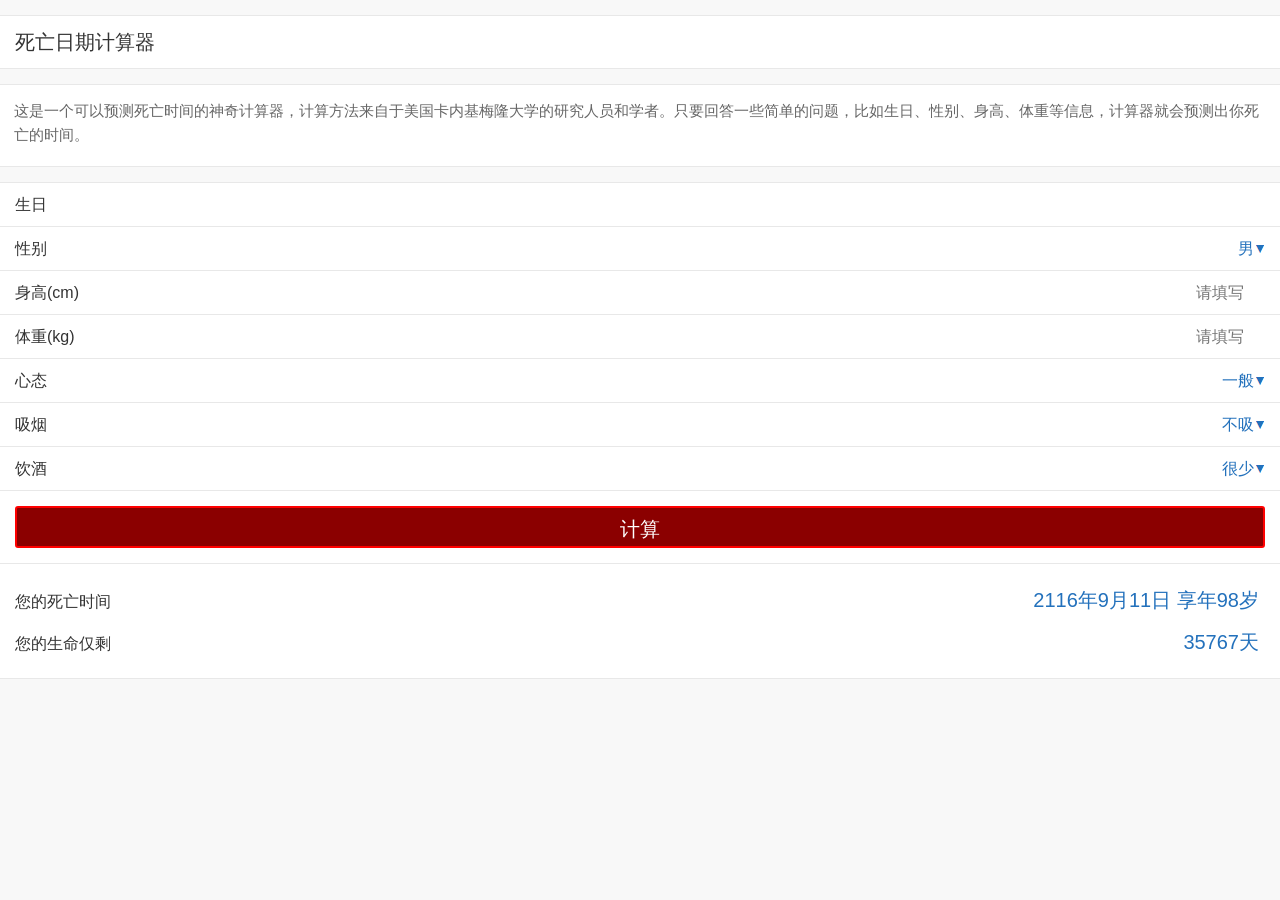
==== index.html @ c1325fd7 "Tried to fix datepicker but failed." ====
<html>

<head>
    <meta http-equiv="Content-Type" content="text/html; charset=UTF-8">
    <title>Dead Calculator</title>

    <script type="text/javascript" src="js/jquery-1.8.3.min.js" charset="UTF-8"></script>
    <script type="text/javascript" src="js/bootstrap.min.js"></script>
    <script type="text/javascript" src="js/bootstrap-datetimepicker.js" charset="UTF-8"></script>
    <script type="text/javascript" src="js/bootstrap-datetimepicker.zh-CN.js" charset="UTF-8"></script>
    <script src="./js/mrender.js"></script>

    <link rel="stylesheet" href="css/bootstrap.min.css" media="screen">
    <link rel="stylesheet" href="css/bootstrap-datetimepicker.min.css" media="screen">
    <link rel="stylesheet" href="./css/mstyle.css">

</head>

<body ontouchstart="" style="">

    <div id="lead" rel="148">
        <div id="title">死亡日期计算器</div>
    </div>
    <div id="memo">
        <p>
            这是一个可以预测死亡时间的神奇计算器，计算方法来自于美国卡内基梅隆大学的研究人员和学者。只要回答一些简单的问题，比如生日、性别、身高、体重等信息，计算器就会预测出你死亡的时间。
        </p>
    </div>
    <div id="main" style="visibility: visible;">
        <form name="pointdist3D" _lpchecked="1">
            <div id="tianxie">
                <!--                <div class="r2"><label class="e">生日</label><input id="birth" name="birth" type="text" class="k" m="" jd="" readonly="" style="width: 386px; background-image: url(&quot;[data-uri]&quot;);"></div>-->

                <div class="r2"><label class="e">生日</label><input id="birth" name="birth" type="text" class="k" m="" jd="" readonly="" style="width: 386px; "></div>
                

                <div class="r2"><label class="e">性别</label><select class="k" id="selSex" style="width: 386px;">
                        <option value="0">男</option>
                        <option value="1">女</option>
                    </select></div>
                <div class="r2"><label class="e">身高(cm)</label><input type="number" id="txtHeight" class="k" m="" style="width: 355px;" placeholder="请填写"></div>
                <div class="r2"><label class="e">体重(kg)</label><input type="number" id="txtWeight" class="k" m="" style="width: 359px;" placeholder="请填写"></div>
                <div class="r2"><label class="e">心态</label><select class="k" id="selMind" style="width: 386px;">
                        <option value="0">一般</option>
                        <option value="1">乐观</option>
                        <option value="2">悲观</option>
                        <option value="3">伤感</option>
                    </select></div>
                <div class="r2"><label class="e">吸烟</label><select class="k" id="selSmoke" style="width: 386px;">
                        <option value="0">不吸</option>
                        <option value="1">吸烟</option>
                    </select></div>
                <div class="clear"></div>

                <div class="r2"><label class="e">饮酒</label><select class="k" id="selDrink" style="width: 386px;">
                        <option value="0">很少</option>
                        <option value="1">一般</option>
                        <option value="2">较多</option>
                        <option value="3">酗酒</option>
                    </select></div>
            </div>
            <div id="jisuan"><input type="button" id="btnCalc" onclick="btnCalc_OnClick();" value="计算" class="b" c=""></div>

            <div id="jieguo" style="display: block;">
                <div class="s1"><label class="e">您的死亡时间</label><span class="z" id="dieDate" style="width: 317px;">2116年9月11日 享年98岁</span></div>
                <div class="s1"><label class="e">您的生命仅剩</label><span class="z" id="lifeLeft" style="width: 317px;">35767天</span></div>
                <div class="clear"></div>
            </div>
        </form>
    </div>


    <!--计算年龄-->
    <script id="js">
        function btnCalc_OnClick() {
            var birth = $("#birth").val().split("-");
            var year = birth[0];
            var month = birth[1];
            var day = birth[2];

            var sex = $("#selSex").val();
            var smoke = $("#selSmoke").val();
            var mind = $("#selMind").val();
            var drink = $("#selDrink").val();

            var height = parseFloat($("#txtHeight").val());
            if (isNaN(height)) {
                $("#dieDate").html("无效的身高数据");
                $("#txtHeight")[0].focus();
                $("#txtHeight")[0].select();
                return;
            }
            if ((height > 250) || (height <= 0)) {
                $("#dieDate").html("身高超出正常范围");
                $("#txtHeight")[0].focus();
                $("#txtHeight")[0].select();
                return
            }
            $("#txtHeight").val(height);

            var weight = parseFloat($("#txtWeight").val());
            if (isNaN(weight)) {
                $("#dieDate").html("无效的体重数据");
                $("#txtWeight")[0].focus();
                $("#txtWeight")[0].select();
                return;
            }
            if ((weight > 250) || (weight <= 0)) {
                $("#dieDate").html("体重超出正常范围");
                $("#txtWeight")[0].focus();
                $("#txtWeight")[0].select();
                return
            }
            $("#txtWeight").val(weight);
            //体重指数
            var _BMI = BMI(weight, height / 100);
            _BMI = _BMI.toFixed(1);
            _BMI = parseFloat(_BMI);
            calc(year, month, day, _BMI, sex, mind, smoke, drink);
        }

        function btnReset_OnClick() {
            init();
        }
        //体质指数 = 体重(kg)/身高的平方(m)
        function BMI(weight, height) {
            return weight / eval(height * height);
        }

        function calc(year, month, day, bmi, sex, mind, smoke, drink) {
            if (bmi <= 0) return;
            var myLife = 90;

            myLife = myLife + bmiYears(bmi);

            if (sex == 1) myLife = myLife + 5; //女性一般比男性多活几年
            if (mind == 1) myLife = myLife + 5 //乐观
            else if (mind == 2) myLife = myLife - 10 //悲观
            else if (mind == 2) myLife = myLife - 5; //伤感
            if (smoke == 1) //吸烟-5
                myLife = myLife - 5;
            if (drink == 1) myLife = myLife - 1
            else if (drink == 2) myLife = myLife - 2
            else if (drink == 3) myLife = myLife - 5;

            var dtBirth = new Date(year, month - 1, day);

            dtDie = new Date(Date.parse(dtBirth) + (86400000 * 365 * myLife));

            var dtNow = new Date();
            var days = parseInt((dtDie - dtNow) / 86400000);
            $("#dieDate").html(dtDie.getFullYear() + "年" + (dtDie.getMonth() + 1) + "月" + (dtDie.getDate()) + "日 享年" + myLife + "岁");

            $("#lifeLeft").html(days + "天");
        }

        function bmiYears(bmi) {
            var years = 0;
            if (bmi >= 40)
                //bmiMsg='非常严重肥胖'
                years = -10;
            else if ((bmi >= 30) && (bmi < 40)) years = -7; //bmiMsg='严重肥胖'
            else if ((bmi >= 27) && (bmi < 30)) years = -5; //bmiMsg='中度肥胖'
            else if ((bmi >= 24) && (bmi < 27)) years = -3; //bmiMsg='肥胖前期'
            else if ((bmi > 18.5) && (bmi < 24)) years = 3; //bmiMsg='正常范围'
            else years = -5; //bmiMsg='体重过低';
            return years;
        }
    </script>

    <!--<div class="datetimepicker datetimepicker-dropdown-bottom-right dropdown-menu" style="left: 47px; z-index: 2147483647; display: none; top: 113px;">
        <div class="datetimepicker-minutes" style="display: none;">
            <table class=" table-condensed">
                <thead>
                    <tr>
                        <th class="prev" style="visibility: visible;"><i class="icon-arrow-left"></i></th>
                        <th colspan="5" class="switch">5 十月 2018</th>
                        <th class="next" style="visibility: visible;"><i class="icon-arrow-right"></i></th>
                    </tr>
                </thead>
                <tbody>
                    <tr>
                        <td colspan="7"><span class="minute">15:00</span><span class="minute">15:05</span><span class="minute">15:10</span><span class="minute">15:15</span><span class="minute">15:20</span><span class="minute">15:25</span><span class="minute">15:30</span><span class="minute">15:35</span><span class="minute">15:40</span><span class="minute">15:45</span><span class="minute">15:50</span><span class="minute active">15:55</span></td>
                    </tr>
                </tbody>
                <tfoot>
                    <tr>
                        <th colspan="7" class="today">今天</th>
                    </tr>
                </tfoot>
            </table>
        </div>
        <div class="datetimepicker-hours" style="display: none;">
            <table class=" table-condensed">
                <thead>
                    <tr>
                        <th class="prev" style="visibility: visible;"><i class="icon-arrow-left"></i></th>
                        <th colspan="5" class="switch">5 十月 2018</th>
                        <th class="next" style="visibility: visible;"><i class="icon-arrow-right"></i></th>
                    </tr>
                </thead>
                <tbody>
                    <tr>
                        <td colspan="7"><span class="hour">0:00</span><span class="hour">1:00</span><span class="hour">2:00</span><span class="hour">3:00</span><span class="hour">4:00</span><span class="hour">5:00</span><span class="hour">6:00</span><span class="hour">7:00</span><span class="hour">8:00</span><span class="hour">9:00</span><span class="hour">10:00</span><span class="hour">11:00</span><span class="hour">12:00</span><span class="hour">13:00</span><span class="hour">14:00</span><span class="hour active">15:00</span><span class="hour">16:00</span><span class="hour">17:00</span><span class="hour">18:00</span><span class="hour">19:00</span><span class="hour">20:00</span><span class="hour">21:00</span><span class="hour">22:00</span><span class="hour">23:00</span></td>
                    </tr>
                </tbody>
                <tfoot>
                    <tr>
                        <th colspan="7" class="today">今天</th>
                    </tr>
                </tfoot>
            </table>
        </div>
        <div class="datetimepicker-days" style="display: block;">
            <table class=" table-condensed">
                <thead>
                    <tr>
                        <th class="prev" style="visibility: visible;"><i class="icon-arrow-left"></i></th>
                        <th colspan="5" class="switch">十月 2018</th>
                        <th class="next" style="visibility: visible;"><i class="icon-arrow-right"></i></th>
                    </tr>
                    <tr>
                        <th class="dow">一</th>
                        <th class="dow">二</th>
                        <th class="dow">三</th>
                        <th class="dow">四</th>
                        <th class="dow">五</th>
                        <th class="dow">六</th>
                        <th class="dow">日</th>
                    </tr>
                </thead>
                <tbody>
                    <tr>
                        <td class="day old">24</td>
                        <td class="day old">25</td>
                        <td class="day old">26</td>
                        <td class="day old">27</td>
                        <td class="day old">28</td>
                        <td class="day old">29</td>
                        <td class="day old">30</td>
                    </tr>
                    <tr>
                        <td class="day">1</td>
                        <td class="day">2</td>
                        <td class="day">3</td>
                        <td class="day">4</td>
                        <td class="day active">5</td>
                        <td class="day">6</td>
                        <td class="day today">7</td>
                    </tr>
                    <tr>
                        <td class="day">8</td>
                        <td class="day">9</td>
                        <td class="day">10</td>
                        <td class="day">11</td>
                        <td class="day">12</td>
                        <td class="day">13</td>
                        <td class="day">14</td>
                    </tr>
                    <tr>
                        <td class="day">15</td>
                        <td class="day">16</td>
                        <td class="day">17</td>
                        <td class="day">18</td>
                        <td class="day">19</td>
                        <td class="day">20</td>
                        <td class="day">21</td>
                    </tr>
                    <tr>
                        <td class="day">22</td>
                        <td class="day">23</td>
                        <td class="day">24</td>
                        <td class="day">25</td>
                        <td class="day">26</td>
                        <td class="day">27</td>
                        <td class="day">28</td>
                    </tr>
                    <tr>
                        <td class="day">29</td>
                        <td class="day">30</td>
                        <td class="day">31</td>
                        <td class="day new">1</td>
                        <td class="day new">2</td>
                        <td class="day new">3</td>
                        <td class="day new">4</td>
                    </tr>
                </tbody>
                <tfoot>
                    <tr>
                        <th colspan="7" class="today">今天</th>
                    </tr>
                </tfoot>
            </table>
        </div>
        <div class="datetimepicker-months" style="display: none;">
            <table class="table-condensed">
                <thead>
                    <tr>
                        <th class="prev" style="visibility: visible;"><i class="icon-arrow-left"></i></th>
                        <th colspan="5" class="switch">2018</th>
                        <th class="next" style="visibility: visible;"><i class="icon-arrow-right"></i></th>
                    </tr>
                </thead>
                <tbody>
                    <tr>
                        <td colspan="7"><span class="month">一月</span><span class="month">二月</span><span class="month">三月</span><span class="month">四月</span><span class="month">五月</span><span class="month">六月</span><span class="month">七月</span><span class="month">八月</span><span class="month">九月</span><span class="month">十月</span><span class="month">十一月</span><span class="month active">十二月</span></td>
                    </tr>
                </tbody>
                <tfoot>
                    <tr>
                        <th colspan="7" class="today">今天</th>
                    </tr>
                </tfoot>
            </table>
        </div>
        <div class="datetimepicker-years" style="display: none;">
            <table class="table-condensed">
                <thead>
                    <tr>
                        <th class="prev" style="visibility: visible;"><i class="icon-arrow-left"></i></th>
                        <th colspan="5" class="switch">2010-2019</th>
                        <th class="next" style="visibility: visible;"><i class="icon-arrow-right"></i></th>
                    </tr>
                </thead>
                <tbody>
                    <tr>
                        <td colspan="7"><span class="year old">2009</span><span class="year">2010</span><span class="year">2011</span><span class="year">2012</span><span class="year">2013</span><span class="year">2014</span><span class="year">2015</span><span class="year">2016</span><span class="year">2017</span><span class="year active">2018</span><span class="year">2019</span><span class="year old">2020</span></td>
                    </tr>
                </tbody>
                <tfoot>
                    <tr>
                        <th colspan="7" class="today">今天</th>
                    </tr>
                </tfoot>
            </table>
        </div>
    </div>-->
</body>

</html>
---- css/mstyle.css ----
html {
    -webkit-text-size-adjust: 100%;
}

body {
    line-height: 1.6;
    font-family: -apple-system-font, "Helvetica Neue", Arial, sans-serif;
    background-color: #F8F8F8;
    color: #333333;
    -webkit-overflow-scrolling: touch;
    -webkit-text-size-adjust: 100% !important;
}

* {
    margin: 0;
    padding: 0;
    -webkit-tap-highlight-color: transparent;
    -webkit-box-sizing: border-box;
    box-sizing: border-box;
    -webkit-user-select: none;
    outline: none;
    -webkit-tap-highlight-color: transparent;
    -webkit-tap-highlight-color: transparent;
    -webkit-touch-callout: none;
    -webkit-user-select: none;
}

a {
    text-decoration: none
}

sub,
sup {
    font-size: 75%;
    line-height: 0;
    position: relative;
    vertical-align: baseline;
}

sup {
    top: -.5em;
}

sub {
    bottom: -.25em;
}

label {
    font-weight: normal;
}

.clear {
    clear: both;
}

@font-face {
    font-family: "iconfont";
    src: url('/mfont/iconfont.eot');
    src: url('/mfont/iconfont.eot') format('/mfont/embedded-opentype'), url('/mfont/iconfont.woff') format('woff'), url('/mfont/iconfont.ttf') format('truetype'), url('/mfont/iconfont.svg') format('svg');
}

i,
.iconfont {
    font-family: "iconfont" !important;
    font-size: 20px;
    font-style: normal;
    -webkit-font-smoothing: antialiased;
    -moz-osx-font-smoothing: grayscale;
}

.icon-classify:before {
    content: "\e60d";
}

.icon-c51:before {
    content: "\e60e";
}

.icon-c52:before {
    content: "\e659";
}

.icon-back:before {
    content: "\e605";
}

.icon-c60:before {
    content: "\e607";
}

.icon-c56:before {
    content: "\e6c3";
}

.icon-c53:before {
    content: "\e608";
}

.icon-arrow:before {
    content: "\e606";
}

.icon-c49:before {
    content: "\e627";
}

.icon-gotop:before {
    content: "\e601";
}

.icon-favorite:before {
    content: "\e6f5";
}

.icon-c109:before {
    content: "\e676";
}

.icon-c57:before {
    content: "\e6ed";
}

.icon-c50:before {
    content: "\e732";
}

.icon-c54:before {
    content: "\e61c";
}

.icon-c58:before {
    content: "\e69f";
}

.icon-c59:before {
    content: "\e639";
}

.icon-c55:before {
    content: "\e657";
}

.icon-search:before {
    content: "\e600";
}

.icon-close:before {
    content: "\e612";
}

.icon-custom:before {
    content: "\e611";
}

.icon-custom_close:before {
    content: "\e648";
}

/*�����������������ʱ��ҳҲ���Ź���������*/
.ovfHiden {
    overflow: hidden;
    height: 100%;
}

#header {
    position: fixed;
    top: 0px;
    width: 100%;
    line-height: 46px;
    height: 46px;
    padding: 0;
    background-color: #2371BC;
    color: #ffffff;
    z-index: 100;
}

#header #left {
    position: absolute;
    left: 15px;
}

#header #right {
    position: absolute;
    right: 15px;
}

#header #mid {
    text-align: center;
}

#header #mid a {
    text-align: center;
    font-size: 20px;
    color: #ffffff;
}

#search {
    width: 100%;
    height: 50px;
    line-height: 50px;
    background-color: #efeff4;
    margin-top: 61px;
    padding: 0 10px;
    border-top: 1px solid #E8E8E8;
    border-bottom: 1px solid #E8E8E8;
    position: relative;
}

#search #search_text {
    width: 100%;
    border: 0px solid #e0e0e0;
    border-radius: 5px;
    height: 30px;
    line-height: 30px;
    padding: 0px 15px;
    font-size: 16px;
    text-align: center;
}

#search #search_btn {
    font-size: 18px;
    color: #999999;
    position: absolute;
    right: 20px;
    top: 2px;
}

#subcat {
    width: 100%;
    padding: 10px 5px 0px 15px;
    background-color: #ffffff;
    margin-top: 15px;
    border-top: 1px solid #E8E8E8;
    border-bottom: 1px solid #E8E8E8;
    margin-bottom: 10px;
}

#subcat li {
    display: inline-block;
    height: 24px;
    line-height: 24px;
    padding: 0 8px;
    background-color: #fafafa;
    margin-right: 10px;
    margin-bottom: 10px;
    border: 1px solid #E8E8E8;
    border-radius: 5px;
}

#subcat li:hover {
    background-color: #ECECEC;
}

#subcat li a {
    font-size: 13px;
    color: #666666;
}

.list {
    width: 100%;
    background-color: #ffffff;
    margin-top: 15px;
    border-top: 1px solid #E8E8E8;
    border-bottom: 1px solid #E8E8E8;
    margin-bottom: 10px;
}

.list #myfavorite {
    padding: 10px 15px;
    font-weight: 400;
    font-size: 18px;
    border-bottom: 1px solid #E8E8E8;
}

.list a {
    color: #333333;
}

.list .item {
    height: 90px;
    padding-left: 15px;
    position: relative;
}

.list .item.hover {
    background-color: #ECECEC;
}

.list .item .left {
    width: 50px;
    height: 50px;
    line-height: 100px;
    border-bottom: 1px solid #E8E8E8;
    position: relative;
}

.list .item .left .ico {
    width: 50px;
    height: 50px;
    border: 1px solid #E8E8E8;
    border-radius: 50%;
    position: absolute;
    top: 14px;
    text-align: center;
    background-color: #4191DC;
}

.list .item .left img {
    width: 32px;
    height: 32px;
    position: absolute;
    top: 8px;
    left: 8px;
}

.list .item .right {
    position: absolute;
    height: 90px;
    top: 0px;
    left: 60px;
    right: 0px;
    border-bottom: 1px solid #E8E8E8;
    padding: 10px 15px;
}

.list .item .right .title {
    width: 100%;
    overflow: hidden;
    height: 30px;
    margin-top: 0px;
    font-size: 17px;
    font-weight: 400px;
    white-space: nowrap;
    word-wrap: normal;
    word-wrap: break-word;
    word-break: break-all;
}

.list .item .right .memo {
    width: 100%;
    overflow: hidden;
    font-size: 13px;
    height: 35px;
    color: #999999;
    line-height: 1.4;
}

.list .item:last-child {
    margin-bottom: -1px;
}

/*�����������һ��Ԫ�ص��»��߸��ױ��غϵ�����*/

#lead {
    width: 100%;
    margin-top: 15px;
    padding: 10px 15px;
    background-color: #ffffff;
    border-top: 1px solid #E8E8E8;
    border-bottom: 1px solid #E8E8E8;
    position: relative;
}

#lead #title {
    font-weight: 400;
    font-size: 20px;
}

#happy {
    width: 100%;
    margin-top: 15px;
    background-color: #ffffff;
    border-top: 1px solid #E8E8E8;
    border-bottom: 1px solid #E8E8E8;
}

#main {
    width: 100%;
    min-height: 100px;
    background-color: #ffffff;
    margin-top: 15px;
    border-top: 1px solid #E8E8E8;
    border-bottom: 1px solid #E8E8E8;
    visibility: hidden;
}

#main #tianxie .r1,
.r2,
.r3,
.r4 {
    width: 100%;
    height: 44px;
    min-height: 44px;
    line-height: 44px;
    margin: 0;
    border-bottom: 1px solid #E8E8E8;
    padding-left: 15px;
    padding-right: 15px
}

#main #tianxie .hover {
    background-color: #ECECEC;
}

#main #tianxie .q {
    height: 40px;
    line-height: 40px;
    padding-left: 15px;
    font-weight: bold;
    font-size: 17px;
    border-bottom: 1px solid #E8E8E8;
}

#main #tianxie .e {
    padding: 0px;
    font-size: 16px;
    display: inline-block;
    height: 44px;
    line-height: 44px;
    color: #333333;
}

#main #tianxie .u {
    padding: 0px;
    font-size: 16px;
    display: inline-block;
    height: 44px;
    line-height: 44px;
    color: #333333;
}

#main #tianxie .w {
    width: 100%;
    height: 44px;
    line-height: 44px;
    border-bottom: 1px solid #E8E8E8;
    padding-left: 20px;
    padding-right: 15px
}

#main #tianxie .k {
    border: 0px solid #ffffff;
    height: 100%;
    border-radius: 3px;
    vertical-align: top;
    padding: 0 5px;
    text-align: right;
    font-size: 16px;
    color: #2371BC;
    BACKGROUND-COLOR: transparent;
}

#main #tianxie select.k {
    direction: rtl;
    appearance: none;
    -moz-appearance: none;
    -webkit-appearance: none;
    padding-right: 10px;
    background: transparent url([data-uri]
) no-repeat;
    background-position: right;
}

#main #tianxie textarea.k {
    border: 0px solid #ffffff;
    width: 100% !important;
    border-radius: 3px;
    outline: none;
    vertical-align: top;
    color: #2371BC;
    font-size: 14px;
    font-weight: normal;
    line-height: 1.3;
    padding: 5px 10px;
    border: 1px solid #E8E8E8;
    text-align: left;
    margin-bottom: 10px;
}

#main #tianxie .m {
    font-size: 13px;
    color: #777777;
    position: absolute;
    left: 0px;
    bottom: -30px
}

#main #jisuan {
    padding: 15px;
    text-align: right;
}

#main #jisuan .b {
    background-color: darkred;
    color: #ffffff;
    font-size: 20px;
    height: 42px;
    line-height: 42px;  
    display: block;
    border: 2px solid red;
    border-radius: 3px;
    width: 100%;
}

#main #jisuan .b.hover {
    background-color: #2371BC;
}

#main #jieguo {
    padding: 15px;
    border-top: 1px solid #E8E8E8;
    display: none;
}

#main #jieguo .s1,
.s2,
.s3,
.s4 {
    width: 100%;
}

#main #jieguo .e {
    padding: 0 5px 0 0;
    font-size: 16px;
    color: #333333;
}

#main #jieguo .u {
    padding: 0 0 0 5px;
    color: #333333;
    font-size: 16px;
}

#main #jieguo .m {
    text-align: right;
    font-size: 12px;
    color: #888888
}

#main #jieguo .z {
    display: inline-block;
    text-align: right;
    padding: 5px;
    font-size: 20px;
    font-family: Arial;
    color: #2371BC
}

#main #jieguo .x {
    display: block;
    border: 1px solid #e0e0e0;
    padding: 5px 10px;
    font-size: 14px;
    word-wrap: break-word;
    font-family: Arial;
    color: #2371BC;
    margin: 5px 0;
    border-radius: 2px;
}

table.table td {
    font-size: 12px;
}

#keywords {
    width: 100%;
    margin-top: 15px;
    padding: 10px 15px;
    background-color: #ffffff;
    border-top: 1px solid #E8E8E8;
    border-bottom: 1px solid #E8E8E8;
}

#keywords #favorite {
    position: absolute;
    right: 15px;
    top: 15px;
    color: #999999;
    height: 20px;
    width: 20px;
}

#keywords #tag a {
    font-size: 13px;
    color: #2371BC;
    margin-right: 10px;
}

#memo {
    width: 100%;
    padding: 14px;
    background-color: #ffffff;
    font-size: 15px;
    margin-top: 15px;
    border-top: 1px solid #E8E8E8;
    border-bottom: 1px solid #E8E8E8;
    word-wrap: break-word;
}

#memo p {
    margin-bottom: 5px;
    color: #666666;
}

#memo img {
    margin: 10px auto;
    max-width: 90%;
    max-height: 90%;
    border: 1px solid #e0e0e0;
    border-radius: 3px;
}

#comment {
    width: 100%;
    padding: 15px 15px;
    background-color: #ffffff;
    margin-top: 15px;
    border-top: 1px solid #E8E8E8;
    border-bottom: 1px solid #E8E8E8;
}

#comment [node-type=ad-wap-feed] {
    position: absolute;
    top: -9999px;
    left: -9999px;
}

/*ȥ���Ѻ����ĵĹ��*/
[float-wrapper] {
    display: none;
}

#mask {
    position: fixed;
    top: 0px;
    bottom: 0px;
    left: 0px;
    right: 0px;
    background-color: #000000;
    display: none;
    filter: alpha(opacity=50);
    -moz-opacity: 0.5;
    opacity: 0.5;
    z-index: 200;
}

#classify {
    width: 0px;
    overflow: hidden;
    background-color: #F8F8F8;
    position: fixed;
    bottom: 0px;
    top: 0px;
    overflow: auto;
    z-index: 300;
}

#classify {
    transition: all 0.3s;
    -moz-transition: all 0.3s;
    -webkit-transition: all 0.3s;
    -o-transition: all 0.3s;
    -webkit-transform-style: preserve-3d;
    -webkit-backface-visibility: hidden;
    -webkit-transform: translate3d(0, 0, 0);
    -moz-transform: translate3d(0, 0, 0);
    -ms-transform: translate3d(0, 0, 0);
    transform: translate3d(0, 0, 0);
}

#classify #head {
    width: 200px;
    height: 46px;
    line-height: 46px;
    background-color: #2371BC;
    padding-left: 15px;
    color: #ffffff;
    font-size: 20px;
}

#classify ul {
    list-style: none;
    width: 200px;
    list-style: none;
    padding: 0;
    margin: 0;
    overflow: hidden;
}

#classify ul > li {
    list-style: none;
    padding: 0;
    height: 45px;
    box-sizing: border-box;
    -webkit-box-sizing: border-box;
    -moz-box-sizing: border-box;
    position: relative;
}

#classify ul > li.hover {
    background-color: #ECECEC;
}

#classify ul > li a {
    margin-left: 15px;
    padding-left: 35px;
    border-bottom: 1px solid #E8E8E8;
    font-size: 16px;
    color: #777777;
    font-weight: 400;
    width: 100%;
    height: 44px;
    line-height: 44px;
    display: block;
}

#classify ul > li a:after {
    content: '\e606';
    font-family: "iconfont" !important;
    position: absolute;
    left: 175px;
}

#classify ul > li a span {
    position: absolute;
    left: 15px;
    color: #2371BC;
}

#classify #classify_close {
    position: absolute;
    right: 10px;
    font-size: 24px;
}

#custom {
    height: 40px;
    line-height: 40px;
    width: 0px;
    overflow: hidden;
    font-size: 14px;
    border-radius: 20px;
    padding: 0 10px 0 20px;
    background-color: #2371BC;
    color: #ffffff;
    position: fixed;
    left: 10px;
    bottom: 10px;
    display: none;
    z-index: 100;
}

#custom span {
    font-size: 18px;
}

#load {
    width: 100%;
    text-align: center;
    margin-top: 10px;
    font-size: 14px;
    color: #777777;
}

#footer {
    width: 100%;
    margin-top: 20px;
    padding: 5px 0;
}

#footer p {
    color: #999999;
    text-align: center;
    font-size: 14px;
}

#message {
    line-height: 17px;
    position: fixed;
    top: 60px;
    left: 50%;
    -webkit-transform: translate(-50%, 0);
    transform: translate(-50%, 0);
}

#message {
    background-color: #323232;
    border-radius: 6px;
    color: #fff;
    text-align: center;
    padding: 10px 25px;
    font-size: 14px;
    display: none;
}

.fixed-bottom {
    position: fixed;
    bottom: 0;
    width: 100%;
}

#toTop {
    font-size: 45px;
    color: #2371BC;
    display: none;
    filter: alpha(opacity=80);
    -moz-opacity: 0.8;
    opacity: 0.8;
    z-index: 200;
}
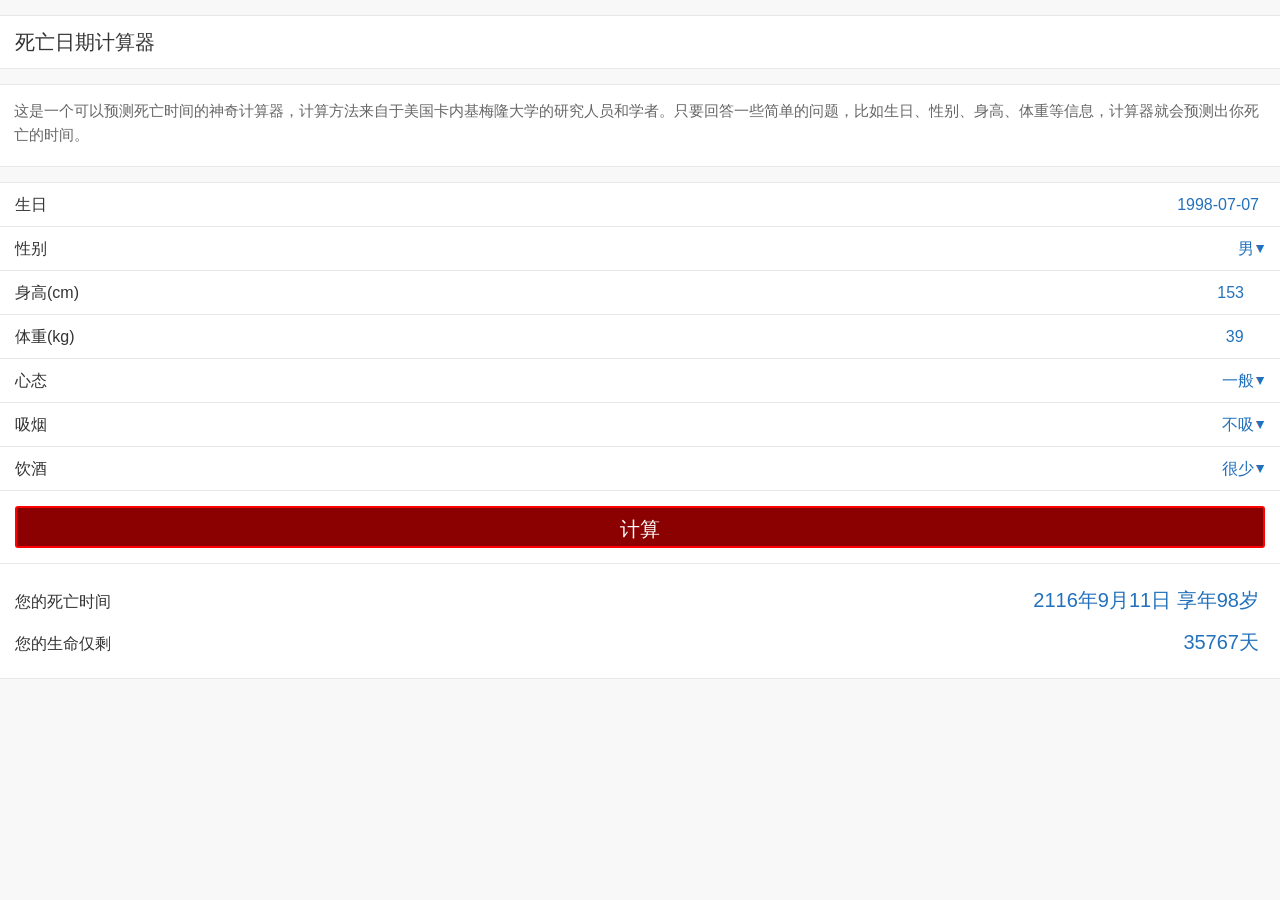
==== commit 45365cd5: "Do Init" ====
--- a/index.html
+++ b/index.html
@@ -32,7 +32,7 @@
                 <!--                <div class="r2"><label class="e">生日</label><input id="birth" name="birth" type="text" class="k" m="" jd="" readonly="" style="width: 386px; background-image: url(&quot;[data-uri]&quot;);"></div>-->
 
                 <div class="r2"><label class="e">生日</label><input id="birth" name="birth" type="text" class="k" m="" jd="" readonly="" style="width: 386px; "></div>
-                
+
 
                 <div class="r2"><label class="e">性别</label><select class="k" id="selSex" style="width: 386px;">
                         <option value="0">男</option>
@@ -44,7 +44,6 @@
                         <option value="0">一般</option>
                         <option value="1">乐观</option>
                         <option value="2">悲观</option>
-                        <option value="3">伤感</option>
                     </select></div>
                 <div class="r2"><label class="e">吸烟</label><select class="k" id="selSmoke" style="width: 386px;">
                         <option value="0">不吸</option>
@@ -68,6 +67,13 @@
             </div>
         </form>
     </div>
+
+    <script id="init">
+        console.log("Init Setup");
+        $("#txtHeight").val("153");
+        $("#txtWeight").val("39");
+        $("#birth").val("1998-07-07");
+    </script>
 
 
     <!--计算年龄-->
@@ -136,7 +142,6 @@
             if (sex == 1) myLife = myLife + 5; //女性一般比男性多活几年
             if (mind == 1) myLife = myLife + 5 //乐观
             else if (mind == 2) myLife = myLife - 10 //悲观
-            else if (mind == 2) myLife = myLife - 5; //伤感
             if (smoke == 1) //吸烟-5
                 myLife = myLife - 5;
             if (drink == 1) myLife = myLife - 1
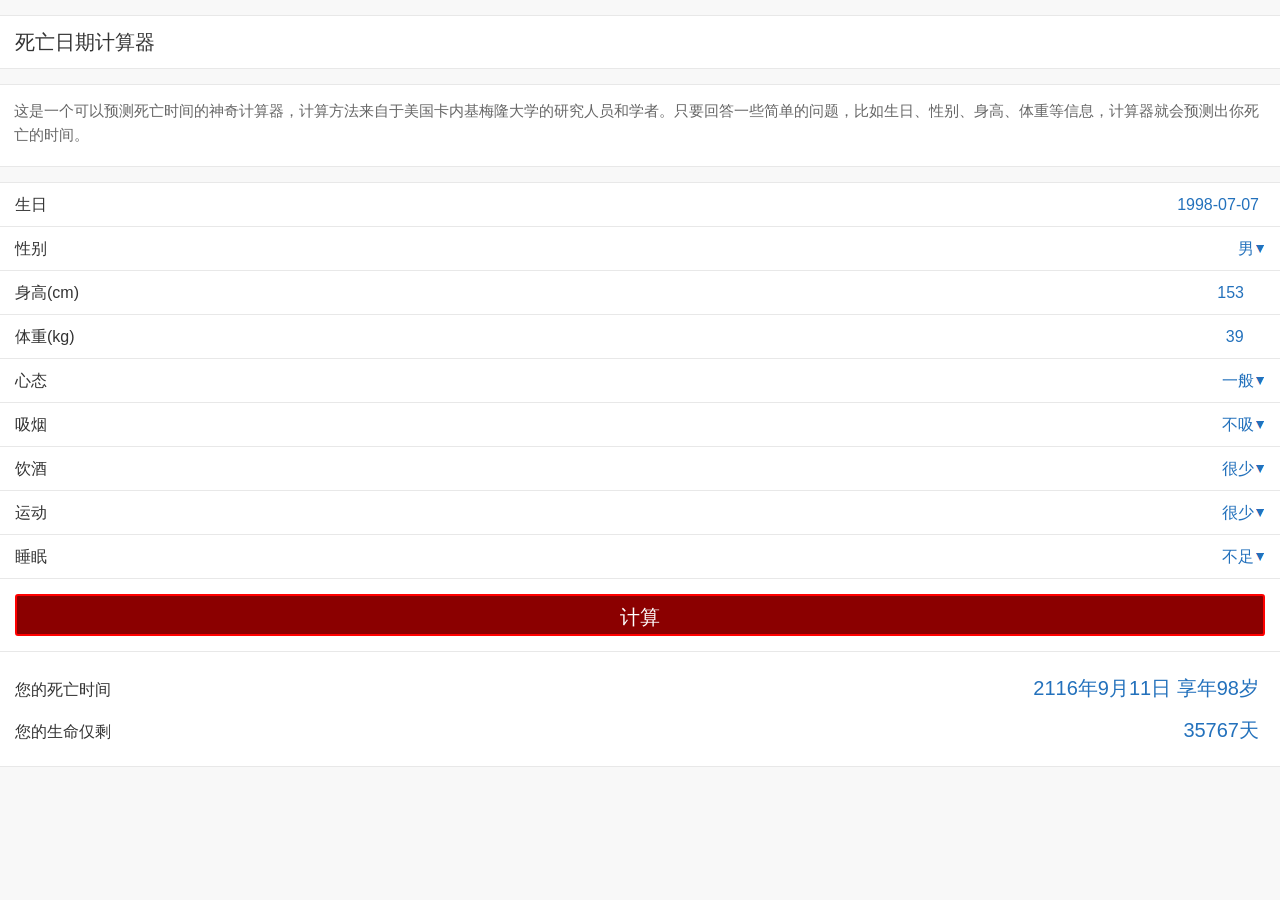
==== commit 2bd9f80b: "Merge branch 'AddFeatures' into DoSomeInit" ====
--- a/index.html
+++ b/index.html
@@ -57,6 +57,16 @@
                         <option value="2">较多</option>
                         <option value="3">酗酒</option>
                     </select></div>
+                <div class="r2"><label class="e">运动</label><select class="k" id="selSport" style="width: 386px;">
+                        <option value="0">很少</option>
+                        <option value="1">一般</option>
+                        <option value="2">经常</option>
+                    </select></div>
+                <div class="r2"><label class="e">睡眠</label><select class="k" id="selSleep" style="width: 386px;">
+                        <option value="0">不足</option>
+                        <option value="1">一般</option>
+                        <option value="2">充足</option>
+                    </select></div>
             </div>
             <div id="jisuan"><input type="button" id="btnCalc" onclick="btnCalc_OnClick();" value="计算" class="b" c=""></div>
 
@@ -88,6 +98,8 @@
             var smoke = $("#selSmoke").val();
             var mind = $("#selMind").val();
             var drink = $("#selDrink").val();
+            var sport = $("#selSport").val();
+            var sleep = $("#selSleep").val();
 
             var height = parseFloat($("#txtHeight").val());
             if (isNaN(height)) {
@@ -122,7 +134,7 @@
             var _BMI = BMI(weight, height / 100);
             _BMI = _BMI.toFixed(1);
             _BMI = parseFloat(_BMI);
-            calc(year, month, day, _BMI, sex, mind, smoke, drink);
+            calc(year, month, day, _BMI, sex, mind, smoke, drink, sport, sleep);
         }
 
         function btnReset_OnClick() {
@@ -133,7 +145,7 @@
             return weight / eval(height * height);
         }
 
-        function calc(year, month, day, bmi, sex, mind, smoke, drink) {
+        function calc(year, month, day, bmi, sex, mind, smoke, drink, sport, sleep) {
             if (bmi <= 0) return;
             var myLife = 90;
 
@@ -147,6 +159,12 @@
             if (drink == 1) myLife = myLife - 1
             else if (drink == 2) myLife = myLife - 2
             else if (drink == 3) myLife = myLife - 5;
+            if (sport == 0) myLife = myLife - 5
+            else if (sport == 1) myLife = myLife - 2
+            else if (sport == 2) myLife = myLife + 2;
+            if (sleep == 0) myLife = myLife - 5
+            else if (sleep == 1) myLife = myLife - 2
+            else if (sleep == 2) myLife = myLife + 2;
 
             var dtBirth = new Date(year, month - 1, day);
 
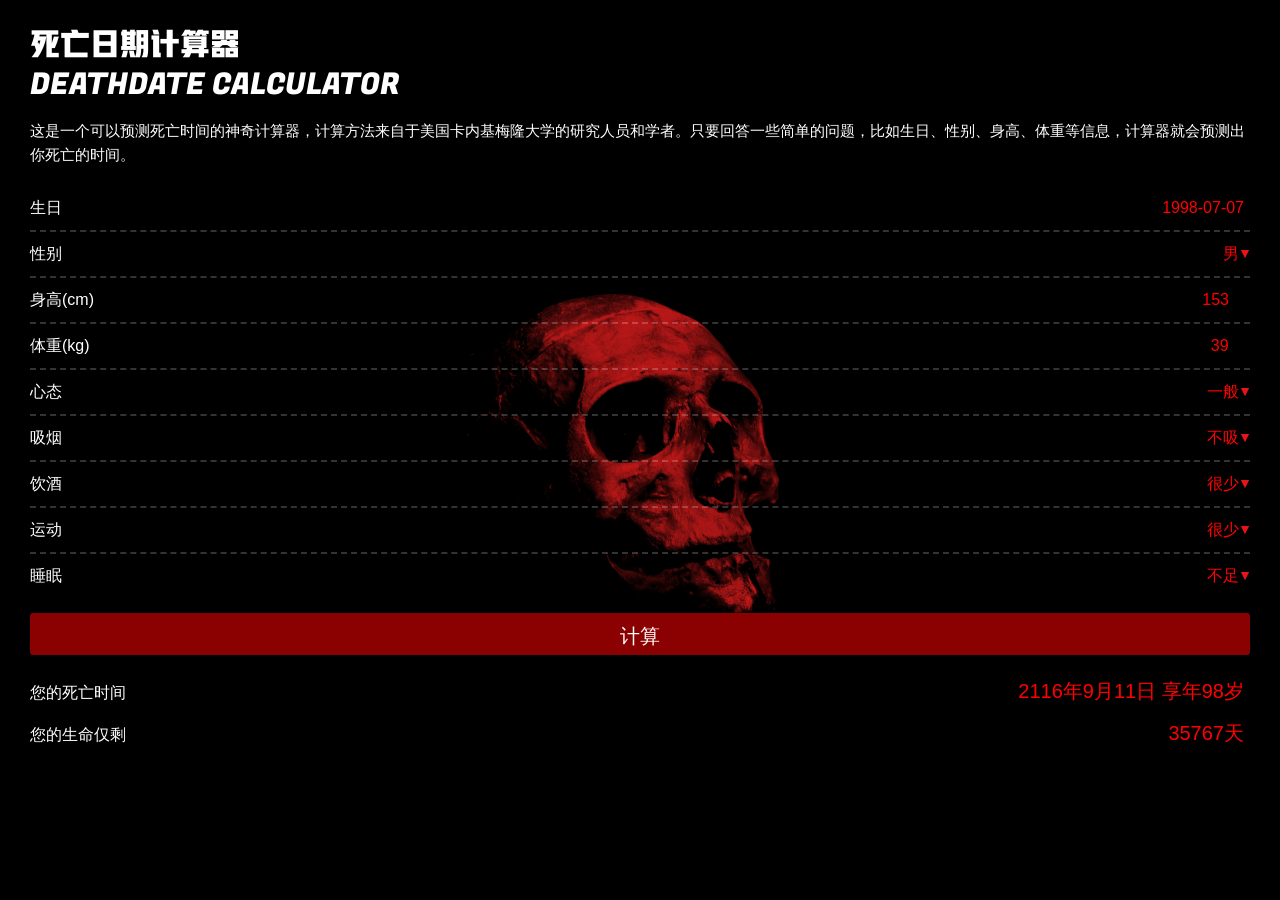
==== commit 873d8b5b: "add color feature" ====
--- a/index.html
+++ b/index.html
@@ -19,7 +19,7 @@
 <body ontouchstart="" style="">
 
     <div id="lead" rel="148">
-        <div id="title">死亡日期计算器</div>
+        <div id="title">死亡日期计算器<br>DEATHDATE CALCULATOR</div>
     </div>
     <div id="memo">
         <p>
@@ -33,35 +33,56 @@
 
                 <div class="r2"><label class="e">生日</label><input id="birth" name="birth" type="text" class="k" m="" jd="" readonly="" style="width: 386px; "></div>
 
-
+                <hr class="h0" />
+                
                 <div class="r2"><label class="e">性别</label><select class="k" id="selSex" style="width: 386px;">
                         <option value="0">男</option>
                         <option value="1">女</option>
                     </select></div>
+                
+                <hr class="h0" />
+                
                 <div class="r2"><label class="e">身高(cm)</label><input type="number" id="txtHeight" class="k" m="" style="width: 355px;" placeholder="请填写"></div>
+                
+                <hr class="h0" />
+                
                 <div class="r2"><label class="e">体重(kg)</label><input type="number" id="txtWeight" class="k" m="" style="width: 359px;" placeholder="请填写"></div>
+                
+                <hr class="h0" />
+                
                 <div class="r2"><label class="e">心态</label><select class="k" id="selMind" style="width: 386px;">
                         <option value="0">一般</option>
                         <option value="1">乐观</option>
                         <option value="2">悲观</option>
                     </select></div>
+                
+                <hr class="h0" />
+                
                 <div class="r2"><label class="e">吸烟</label><select class="k" id="selSmoke" style="width: 386px;">
                         <option value="0">不吸</option>
                         <option value="1">吸烟</option>
                     </select></div>
                 <div class="clear"></div>
 
+                <hr class="h0" />
+                
                 <div class="r2"><label class="e">饮酒</label><select class="k" id="selDrink" style="width: 386px;">
                         <option value="0">很少</option>
                         <option value="1">一般</option>
                         <option value="2">较多</option>
                         <option value="3">酗酒</option>
                     </select></div>
+                
+                <hr class="h0" />
+                
                 <div class="r2"><label class="e">运动</label><select class="k" id="selSport" style="width: 386px;">
                         <option value="0">很少</option>
                         <option value="1">一般</option>
                         <option value="2">经常</option>
                     </select></div>
+                
+                <hr class="h0" />
+                
                 <div class="r2"><label class="e">睡眠</label><select class="k" id="selSleep" style="width: 386px;">
                         <option value="0">不足</option>
                         <option value="1">一般</option>
--- a/css/mstyle.css
+++ b/css/mstyle.css
@@ -5,8 +5,11 @@
 body {
     line-height: 1.6;
     font-family: -apple-system-font, "Helvetica Neue", Arial, sans-serif;
-    background-color: #F8F8F8;
-    color: #333333;
+    background: url('tou.png') no-repeat;
+    background-color: #000;
+    background-size: 500px;
+    background-position: center;
+    color: #fff;
     -webkit-overflow-scrolling: touch;
     -webkit-text-size-adjust: 100% !important;
 }
@@ -59,6 +62,16 @@
     src: url('/mfont/iconfont.eot') format('/mfont/embedded-opentype'), url('/mfont/iconfont.woff') format('woff'), url('/mfont/iconfont.ttf') format('truetype'), url('/mfont/iconfont.svg') format('svg');
 }
 
+@font-face {
+    font-family: "FugazOne";
+    src: url('FugazOne.ttf');
+}
+
+@font-face {
+    font-family: "YaKuHei";
+    src: url('YaKuHei.ttf');
+}
+
 i,
 .iconfont {
     font-family: "iconfont" !important;
@@ -201,14 +214,14 @@
     background-color: #efeff4;
     margin-top: 61px;
     padding: 0 10px;
-    border-top: 1px solid #E8E8E8;
-    border-bottom: 1px solid #E8E8E8;
+    border-top: 1px solid #555;
+    border-bottom: 1px solid #555;
     position: relative;
 }
 
 #search #search_text {
     width: 100%;
-    border: 0px solid #e0e0e0;
+    border: 0px solid #555;
     border-radius: 5px;
     height: 30px;
     line-height: 30px;
@@ -230,8 +243,8 @@
     padding: 10px 5px 0px 15px;
     background-color: #ffffff;
     margin-top: 15px;
-    border-top: 1px solid #E8E8E8;
-    border-bottom: 1px solid #E8E8E8;
+    border-top: 1px solid #555;
+    border-bottom: 1px solid #555;
     margin-bottom: 10px;
 }
 
@@ -243,7 +256,7 @@
     background-color: #fafafa;
     margin-right: 10px;
     margin-bottom: 10px;
-    border: 1px solid #E8E8E8;
+    border: 1px solid #555;
     border-radius: 5px;
 }
 
@@ -260,8 +273,8 @@
     width: 100%;
     background-color: #ffffff;
     margin-top: 15px;
-    border-top: 1px solid #E8E8E8;
-    border-bottom: 1px solid #E8E8E8;
+    border-top: 1px solid #555;
+    border-bottom: 1px solid #555;
     margin-bottom: 10px;
 }
 
@@ -269,7 +282,7 @@
     padding: 10px 15px;
     font-weight: 400;
     font-size: 18px;
-    border-bottom: 1px solid #E8E8E8;
+    border-bottom: 1px solid #555;
 }
 
 .list a {
@@ -290,14 +303,14 @@
     width: 50px;
     height: 50px;
     line-height: 100px;
-    border-bottom: 1px solid #E8E8E8;
+/*    border-bottom: 1px solid #E8E8E8;*/
     position: relative;
 }
 
 .list .item .left .ico {
     width: 50px;
     height: 50px;
-    border: 1px solid #E8E8E8;
+    border: 1px solid #555;
     border-radius: 50%;
     position: absolute;
     top: 14px;
@@ -319,7 +332,7 @@
     top: 0px;
     left: 60px;
     right: 0px;
-    border-bottom: 1px solid #E8E8E8;
+    border-bottom: 1px solid #555;
     padding: 10px 15px;
 }
 
@@ -353,49 +366,50 @@
 
 #lead {
     width: 100%;
-    margin-top: 15px;
-    padding: 10px 15px;
-    background-color: #ffffff;
-    border-top: 1px solid #E8E8E8;
-    border-bottom: 1px solid #E8E8E8;
+    margin-top: 25px;
+    padding: 0px 30px;
+    color: #fff;
     position: relative;
+    font-family: "FugazOne","YaKuHei";
+    line-height: 40px;
 }
 
 #lead #title {
-    font-weight: 400;
-    font-size: 20px;
+    font-size: 30px;
 }
 
 #happy {
     width: 100%;
     margin-top: 15px;
     background-color: #ffffff;
-    border-top: 1px solid #E8E8E8;
-    border-bottom: 1px solid #E8E8E8;
+    border-top: 1px solid #555;
+    border-bottom: 1px solid #555;
 }
 
 #main {
     width: 100%;
     min-height: 100px;
-    background-color: #ffffff;
-    margin-top: 15px;
-    border-top: 1px solid #E8E8E8;
-    border-bottom: 1px solid #E8E8E8;
     visibility: hidden;
+}
+
+.h0{
+    border-top:2px dashed #fff;
+    margin: 0 30px;
+    opacity: 0.2;
 }
 
 #main #tianxie .r1,
 .r2,
 .r3,
 .r4 {
+    color: #fff;
     width: 100%;
     height: 44px;
     min-height: 44px;
     line-height: 44px;
     margin: 0;
-    border-bottom: 1px solid #E8E8E8;
-    padding-left: 15px;
-    padding-right: 15px
+
+    padding:0 30px;
 }
 
 #main #tianxie .hover {
@@ -408,7 +422,7 @@
     padding-left: 15px;
     font-weight: bold;
     font-size: 17px;
-    border-bottom: 1px solid #E8E8E8;
+    border-bottom: 1px solid #555;
 }
 
 #main #tianxie .e {
@@ -417,7 +431,7 @@
     display: inline-block;
     height: 44px;
     line-height: 44px;
-    color: #333333;
+    color: #fff;
 }
 
 #main #tianxie .u {
@@ -433,20 +447,20 @@
     width: 100%;
     height: 44px;
     line-height: 44px;
-    border-bottom: 1px solid #E8E8E8;
+    border-bottom: 1px solid #555;
     padding-left: 20px;
     padding-right: 15px
 }
 
 #main #tianxie .k {
-    border: 0px solid #ffffff;
+    border: 0px solid #555;
     height: 100%;
     border-radius: 3px;
     vertical-align: top;
     padding: 0 5px;
     text-align: right;
     font-size: 16px;
-    color: #2371BC;
+    color: red;
     BACKGROUND-COLOR: transparent;
 }
 
@@ -456,13 +470,12 @@
     -moz-appearance: none;
     -webkit-appearance: none;
     padding-right: 10px;
-    background: transparent url([data-uri]
-) no-repeat;
+    background: url('red.png') no-repeat;
     background-position: right;
 }
 
 #main #tianxie textarea.k {
-    border: 0px solid #ffffff;
+    border: 0px solid #555;
     width: 100% !important;
     border-radius: 3px;
     outline: none;
@@ -472,7 +485,7 @@
     font-weight: normal;
     line-height: 1.3;
     padding: 5px 10px;
-    border: 1px solid #E8E8E8;
+    border: 1px solid #555;
     text-align: left;
     margin-bottom: 10px;
 }
@@ -486,7 +499,10 @@
 }
 
 #main #jisuan {
-    padding: 15px;
+    
+    color: #fff;
+    padding: 15px 30px;
+    padding-bottom: 0;
     text-align: right;
 }
 
@@ -497,7 +513,7 @@
     height: 42px;
     line-height: 42px;  
     display: block;
-    border: 2px solid red;
+    border: 2px solid darkred;
     border-radius: 3px;
     width: 100%;
 }
@@ -507,8 +523,10 @@
 }
 
 #main #jieguo {
-    padding: 15px;
-    border-top: 1px solid #E8E8E8;
+    
+    color: #fff;
+    padding: 15px 30px;
+    padding-bottom: 30px;
     display: none;
 }
 
@@ -522,12 +540,12 @@
 #main #jieguo .e {
     padding: 0 5px 0 0;
     font-size: 16px;
-    color: #333333;
+    color: #fff;
 }
 
 #main #jieguo .u {
     padding: 0 0 0 5px;
-    color: #333333;
+    color: #fff;
     font-size: 16px;
 }
 
@@ -543,12 +561,12 @@
     padding: 5px;
     font-size: 20px;
     font-family: Arial;
-    color: #2371BC
+    color: red
 }
 
 #main #jieguo .x {
     display: block;
-    border: 1px solid #e0e0e0;
+    border: 1px solid #555;
     padding: 5px 10px;
     font-size: 14px;
     word-wrap: break-word;
@@ -567,8 +585,8 @@
     margin-top: 15px;
     padding: 10px 15px;
     background-color: #ffffff;
-    border-top: 1px solid #E8E8E8;
-    border-bottom: 1px solid #E8E8E8;
+    border-top: 1px solid #555;
+    border-bottom: 1px solid #555;
 }
 
 #keywords #favorite {
@@ -588,25 +606,22 @@
 
 #memo {
     width: 100%;
-    padding: 14px;
-    background-color: #ffffff;
+    padding: 14px 30px;
+    color: #fff;
     font-size: 15px;
-    margin-top: 15px;
-    border-top: 1px solid #E8E8E8;
-    border-bottom: 1px solid #E8E8E8;
     word-wrap: break-word;
 }
 
 #memo p {
     margin-bottom: 5px;
-    color: #666666;
+    color: #fff;
 }
 
 #memo img {
     margin: 10px auto;
     max-width: 90%;
     max-height: 90%;
-    border: 1px solid #e0e0e0;
+    border: 1px solid #555;
     border-radius: 3px;
 }
 
@@ -615,8 +630,8 @@
     padding: 15px 15px;
     background-color: #ffffff;
     margin-top: 15px;
-    border-top: 1px solid #E8E8E8;
-    border-bottom: 1px solid #E8E8E8;
+    border-top: 1px solid #555;
+    border-bottom: 1px solid #555;
 }
 
 #comment [node-type=ad-wap-feed] {
@@ -674,7 +689,7 @@
     line-height: 46px;
     background-color: #2371BC;
     padding-left: 15px;
-    color: #ffffff;
+    color: #000;
     font-size: 20px;
 }
 
@@ -698,15 +713,15 @@
 }
 
 #classify ul > li.hover {
-    background-color: #ECECEC;
+    background-color: #000;
 }
 
 #classify ul > li a {
     margin-left: 15px;
     padding-left: 35px;
-    border-bottom: 1px solid #E8E8E8;
+    border-bottom: 1px solid #000;
     font-size: 16px;
-    color: #777777;
+    color: #000;
     font-weight: 400;
     width: 100%;
     height: 44px;
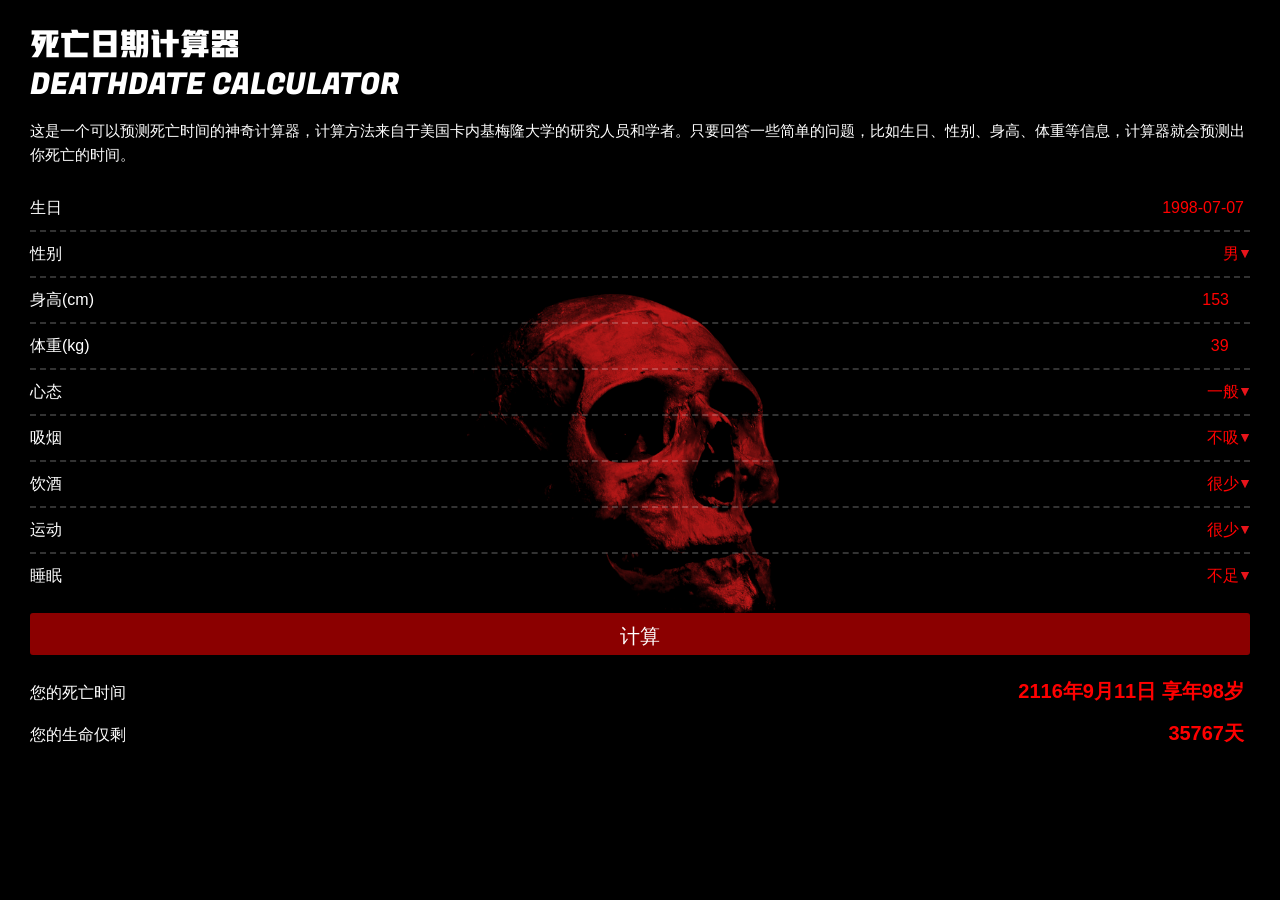
==== commit 0a9dc5c0: "change font weight" ====
--- a/index.html
+++ b/index.html
@@ -92,8 +92,8 @@
             <div id="jisuan"><input type="button" id="btnCalc" onclick="btnCalc_OnClick();" value="计算" class="b" c=""></div>
 
             <div id="jieguo" style="display: block;">
-                <div class="s1"><label class="e">您的死亡时间</label><span class="z" id="dieDate" style="width: 317px;">2116年9月11日 享年98岁</span></div>
-                <div class="s1"><label class="e">您的生命仅剩</label><span class="z" id="lifeLeft" style="width: 317px;">35767天</span></div>
+                <div class="s1"><label class="e">您的死亡时间</label><span class="z bold" id="dieDate" style="width: 317px;">2116年9月11日 享年98岁</span></div>
+                <div class="s1"><label class="e">您的生命仅剩</label><span class="z bold" id="lifeLeft" style="width: 317px;">35767天</span></div>
                 <div class="clear"></div>
             </div>
         </form>
--- a/css/mstyle.css
+++ b/css/mstyle.css
@@ -1,5 +1,9 @@
 html {
     -webkit-text-size-adjust: 100%;
+}
+
+.bold{
+    font-weight: bold;
 }
 
 body {
@@ -376,6 +380,7 @@
 
 #lead #title {
     font-size: 30px;
+    
 }
 
 #happy {
@@ -408,7 +413,7 @@
     min-height: 44px;
     line-height: 44px;
     margin: 0;
-
+    
     padding:0 30px;
 }
 
@@ -609,6 +614,7 @@
     padding: 14px 30px;
     color: #fff;
     font-size: 15px;
+    
     word-wrap: break-word;
 }
 
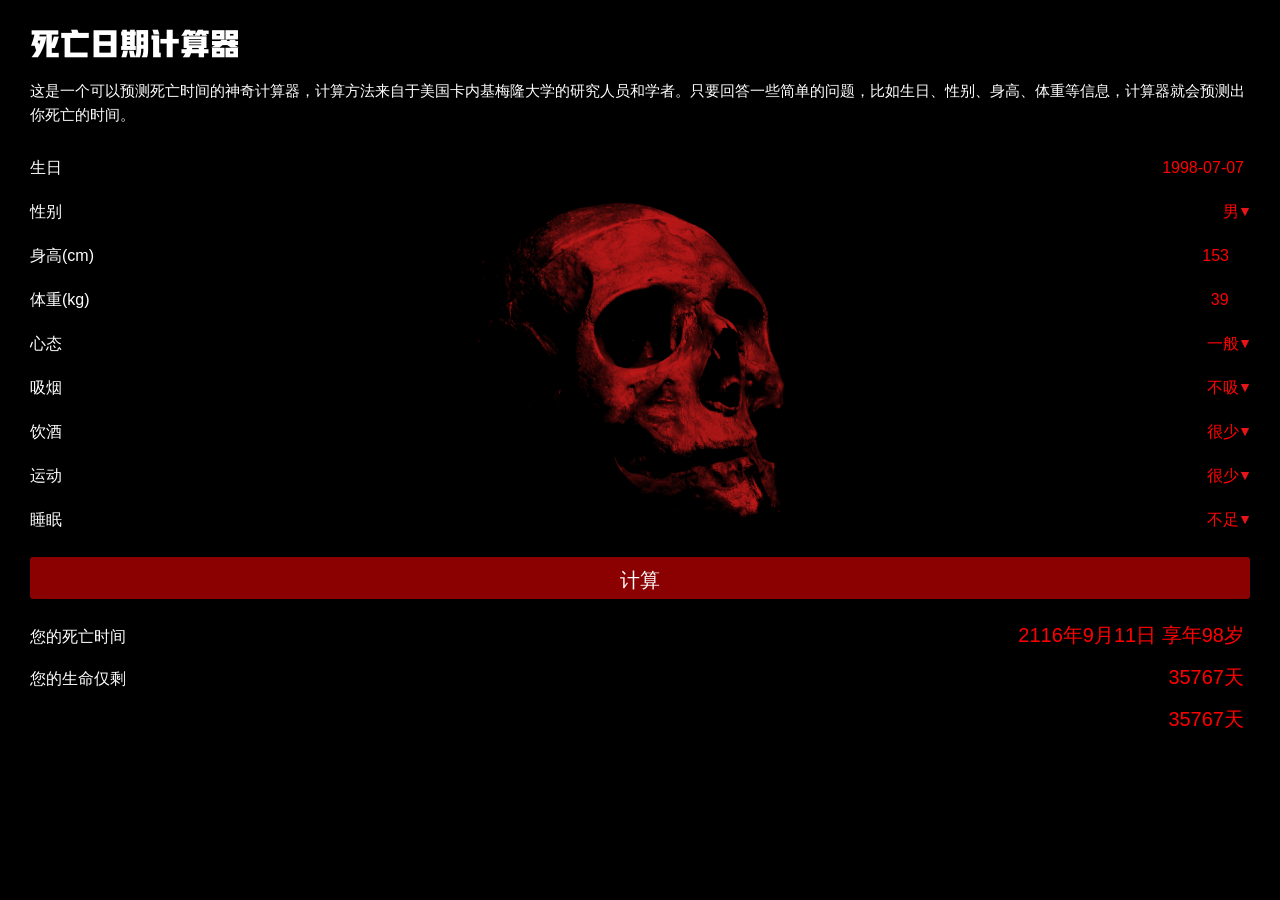
==== commit 31814a11: "Add Countdown" ====
--- a/index.html
+++ b/index.html
@@ -8,7 +8,7 @@
     <script type="text/javascript" src="js/bootstrap.min.js"></script>
     <script type="text/javascript" src="js/bootstrap-datetimepicker.js" charset="UTF-8"></script>
     <script type="text/javascript" src="js/bootstrap-datetimepicker.zh-CN.js" charset="UTF-8"></script>
-    <script src="./js/mrender.js"></script>
+    <script src="js/mrender.js"></script>
 
     <link rel="stylesheet" href="css/bootstrap.min.css" media="screen">
     <link rel="stylesheet" href="css/bootstrap-datetimepicker.min.css" media="screen">
@@ -19,7 +19,7 @@
 <body ontouchstart="" style="">
 
     <div id="lead" rel="148">
-        <div id="title">死亡日期计算器<br>DEATHDATE CALCULATOR</div>
+        <div id="title">死亡日期计算器</div>
     </div>
     <div id="memo">
         <p>
@@ -33,56 +33,35 @@
 
                 <div class="r2"><label class="e">生日</label><input id="birth" name="birth" type="text" class="k" m="" jd="" readonly="" style="width: 386px; "></div>
 
-                <hr class="h0" />
-                
+
                 <div class="r2"><label class="e">性别</label><select class="k" id="selSex" style="width: 386px;">
                         <option value="0">男</option>
                         <option value="1">女</option>
                     </select></div>
-                
-                <hr class="h0" />
-                
                 <div class="r2"><label class="e">身高(cm)</label><input type="number" id="txtHeight" class="k" m="" style="width: 355px;" placeholder="请填写"></div>
-                
-                <hr class="h0" />
-                
                 <div class="r2"><label class="e">体重(kg)</label><input type="number" id="txtWeight" class="k" m="" style="width: 359px;" placeholder="请填写"></div>
-                
-                <hr class="h0" />
-                
                 <div class="r2"><label class="e">心态</label><select class="k" id="selMind" style="width: 386px;">
                         <option value="0">一般</option>
                         <option value="1">乐观</option>
                         <option value="2">悲观</option>
                     </select></div>
-                
-                <hr class="h0" />
-                
                 <div class="r2"><label class="e">吸烟</label><select class="k" id="selSmoke" style="width: 386px;">
                         <option value="0">不吸</option>
                         <option value="1">吸烟</option>
                     </select></div>
                 <div class="clear"></div>
 
-                <hr class="h0" />
-                
                 <div class="r2"><label class="e">饮酒</label><select class="k" id="selDrink" style="width: 386px;">
                         <option value="0">很少</option>
                         <option value="1">一般</option>
                         <option value="2">较多</option>
                         <option value="3">酗酒</option>
                     </select></div>
-                
-                <hr class="h0" />
-                
                 <div class="r2"><label class="e">运动</label><select class="k" id="selSport" style="width: 386px;">
                         <option value="0">很少</option>
                         <option value="1">一般</option>
                         <option value="2">经常</option>
                     </select></div>
-                
-                <hr class="h0" />
-                
                 <div class="r2"><label class="e">睡眠</label><select class="k" id="selSleep" style="width: 386px;">
                         <option value="0">不足</option>
                         <option value="1">一般</option>
@@ -92,8 +71,9 @@
             <div id="jisuan"><input type="button" id="btnCalc" onclick="btnCalc_OnClick();" value="计算" class="b" c=""></div>
 
             <div id="jieguo" style="display: block;">
-                <div class="s1"><label class="e">您的死亡时间</label><span class="z bold" id="dieDate" style="width: 317px;">2116年9月11日 享年98岁</span></div>
-                <div class="s1"><label class="e">您的生命仅剩</label><span class="z bold" id="lifeLeft" style="width: 317px;">35767天</span></div>
+                <div class="s1"><label class="e">您的死亡时间</label><span class="z" id="dieDate" style="width: 317px;">2116年9月11日 享年98岁</span></div>
+                <div class="s1"><label class="e">您的生命仅剩</label><span class="z" id="lifeLeft" style="width: 217px;">35767天</span></div>
+                <div class="s1"><label class="e"></label><span class="z" id="TimeLeft" style="width: 217px;">35767天</span></div>
                 <div class="clear"></div>
             </div>
         </form>
@@ -104,6 +84,7 @@
         $("#txtHeight").val("153");
         $("#txtWeight").val("39");
         $("#birth").val("1998-07-07");
+
     </script>
 
 
@@ -187,16 +168,29 @@
             else if (sleep == 1) myLife = myLife - 2
             else if (sleep == 2) myLife = myLife + 2;
 
-            var dtBirth = new Date(year, month - 1, day);
-
-            dtDie = new Date(Date.parse(dtBirth) + (86400000 * 365 * myLife));
-
-            var dtNow = new Date();
+
+            var dtBirth = new Date(year, month - 1, day); //出生日期时间戳
+            dtDie = new Date(Date.parse(dtBirth) + (86400000 * 365 * myLife)); //死亡日期时间戳
+            var dtNow = new Date(); //当前日期时间戳
+
             var days = parseInt((dtDie - dtNow) / 86400000);
+
+
             $("#dieDate").html(dtDie.getFullYear() + "年" + (dtDie.getMonth() + 1) + "月" + (dtDie.getDate()) + "日 享年" + myLife + "岁");
 
-            $("#lifeLeft").html(days + "天");
-        }
+
+            fomtime();
+            
+
+        }
+
+
+            function fomtime() {
+                dtNow = new Date();
+                $("#TimeLeft").html((23 - dtNow.getHours()) + "时" + (59 - dtNow.getMinutes()) + "分" + (60 - dtNow.getSeconds()) + "秒");
+                setTimeout("fomtime()", 1000);
+            }
+
 
         function bmiYears(bmi) {
             var years = 0;
@@ -210,175 +204,11 @@
             else years = -5; //bmiMsg='体重过低';
             return years;
         }
+
     </script>
 
-    <!--<div class="datetimepicker datetimepicker-dropdown-bottom-right dropdown-menu" style="left: 47px; z-index: 2147483647; display: none; top: 113px;">
-        <div class="datetimepicker-minutes" style="display: none;">
-            <table class=" table-condensed">
-                <thead>
-                    <tr>
-                        <th class="prev" style="visibility: visible;"><i class="icon-arrow-left"></i></th>
-                        <th colspan="5" class="switch">5 十月 2018</th>
-                        <th class="next" style="visibility: visible;"><i class="icon-arrow-right"></i></th>
-                    </tr>
-                </thead>
-                <tbody>
-                    <tr>
-                        <td colspan="7"><span class="minute">15:00</span><span class="minute">15:05</span><span class="minute">15:10</span><span class="minute">15:15</span><span class="minute">15:20</span><span class="minute">15:25</span><span class="minute">15:30</span><span class="minute">15:35</span><span class="minute">15:40</span><span class="minute">15:45</span><span class="minute">15:50</span><span class="minute active">15:55</span></td>
-                    </tr>
-                </tbody>
-                <tfoot>
-                    <tr>
-                        <th colspan="7" class="today">今天</th>
-                    </tr>
-                </tfoot>
-            </table>
-        </div>
-        <div class="datetimepicker-hours" style="display: none;">
-            <table class=" table-condensed">
-                <thead>
-                    <tr>
-                        <th class="prev" style="visibility: visible;"><i class="icon-arrow-left"></i></th>
-                        <th colspan="5" class="switch">5 十月 2018</th>
-                        <th class="next" style="visibility: visible;"><i class="icon-arrow-right"></i></th>
-                    </tr>
-                </thead>
-                <tbody>
-                    <tr>
-                        <td colspan="7"><span class="hour">0:00</span><span class="hour">1:00</span><span class="hour">2:00</span><span class="hour">3:00</span><span class="hour">4:00</span><span class="hour">5:00</span><span class="hour">6:00</span><span class="hour">7:00</span><span class="hour">8:00</span><span class="hour">9:00</span><span class="hour">10:00</span><span class="hour">11:00</span><span class="hour">12:00</span><span class="hour">13:00</span><span class="hour">14:00</span><span class="hour active">15:00</span><span class="hour">16:00</span><span class="hour">17:00</span><span class="hour">18:00</span><span class="hour">19:00</span><span class="hour">20:00</span><span class="hour">21:00</span><span class="hour">22:00</span><span class="hour">23:00</span></td>
-                    </tr>
-                </tbody>
-                <tfoot>
-                    <tr>
-                        <th colspan="7" class="today">今天</th>
-                    </tr>
-                </tfoot>
-            </table>
-        </div>
-        <div class="datetimepicker-days" style="display: block;">
-            <table class=" table-condensed">
-                <thead>
-                    <tr>
-                        <th class="prev" style="visibility: visible;"><i class="icon-arrow-left"></i></th>
-                        <th colspan="5" class="switch">十月 2018</th>
-                        <th class="next" style="visibility: visible;"><i class="icon-arrow-right"></i></th>
-                    </tr>
-                    <tr>
-                        <th class="dow">一</th>
-                        <th class="dow">二</th>
-                        <th class="dow">三</th>
-                        <th class="dow">四</th>
-                        <th class="dow">五</th>
-                        <th class="dow">六</th>
-                        <th class="dow">日</th>
-                    </tr>
-                </thead>
-                <tbody>
-                    <tr>
-                        <td class="day old">24</td>
-                        <td class="day old">25</td>
-                        <td class="day old">26</td>
-                        <td class="day old">27</td>
-                        <td class="day old">28</td>
-                        <td class="day old">29</td>
-                        <td class="day old">30</td>
-                    </tr>
-                    <tr>
-                        <td class="day">1</td>
-                        <td class="day">2</td>
-                        <td class="day">3</td>
-                        <td class="day">4</td>
-                        <td class="day active">5</td>
-                        <td class="day">6</td>
-                        <td class="day today">7</td>
-                    </tr>
-                    <tr>
-                        <td class="day">8</td>
-                        <td class="day">9</td>
-                        <td class="day">10</td>
-                        <td class="day">11</td>
-                        <td class="day">12</td>
-                        <td class="day">13</td>
-                        <td class="day">14</td>
-                    </tr>
-                    <tr>
-                        <td class="day">15</td>
-                        <td class="day">16</td>
-                        <td class="day">17</td>
-                        <td class="day">18</td>
-                        <td class="day">19</td>
-                        <td class="day">20</td>
-                        <td class="day">21</td>
-                    </tr>
-                    <tr>
-                        <td class="day">22</td>
-                        <td class="day">23</td>
-                        <td class="day">24</td>
-                        <td class="day">25</td>
-                        <td class="day">26</td>
-                        <td class="day">27</td>
-                        <td class="day">28</td>
-                    </tr>
-                    <tr>
-                        <td class="day">29</td>
-                        <td class="day">30</td>
-                        <td class="day">31</td>
-                        <td class="day new">1</td>
-                        <td class="day new">2</td>
-                        <td class="day new">3</td>
-                        <td class="day new">4</td>
-                    </tr>
-                </tbody>
-                <tfoot>
-                    <tr>
-                        <th colspan="7" class="today">今天</th>
-                    </tr>
-                </tfoot>
-            </table>
-        </div>
-        <div class="datetimepicker-months" style="display: none;">
-            <table class="table-condensed">
-                <thead>
-                    <tr>
-                        <th class="prev" style="visibility: visible;"><i class="icon-arrow-left"></i></th>
-                        <th colspan="5" class="switch">2018</th>
-                        <th class="next" style="visibility: visible;"><i class="icon-arrow-right"></i></th>
-                    </tr>
-                </thead>
-                <tbody>
-                    <tr>
-                        <td colspan="7"><span class="month">一月</span><span class="month">二月</span><span class="month">三月</span><span class="month">四月</span><span class="month">五月</span><span class="month">六月</span><span class="month">七月</span><span class="month">八月</span><span class="month">九月</span><span class="month">十月</span><span class="month">十一月</span><span class="month active">十二月</span></td>
-                    </tr>
-                </tbody>
-                <tfoot>
-                    <tr>
-                        <th colspan="7" class="today">今天</th>
-                    </tr>
-                </tfoot>
-            </table>
-        </div>
-        <div class="datetimepicker-years" style="display: none;">
-            <table class="table-condensed">
-                <thead>
-                    <tr>
-                        <th class="prev" style="visibility: visible;"><i class="icon-arrow-left"></i></th>
-                        <th colspan="5" class="switch">2010-2019</th>
-                        <th class="next" style="visibility: visible;"><i class="icon-arrow-right"></i></th>
-                    </tr>
-                </thead>
-                <tbody>
-                    <tr>
-                        <td colspan="7"><span class="year old">2009</span><span class="year">2010</span><span class="year">2011</span><span class="year">2012</span><span class="year">2013</span><span class="year">2014</span><span class="year">2015</span><span class="year">2016</span><span class="year">2017</span><span class="year active">2018</span><span class="year">2019</span><span class="year old">2020</span></td>
-                    </tr>
-                </tbody>
-                <tfoot>
-                    <tr>
-                        <th colspan="7" class="today">今天</th>
-                    </tr>
-                </tfoot>
-            </table>
-        </div>
-    </div>-->
+
+
 </body>
 
 </html>
--- a/css/mstyle.css
+++ b/css/mstyle.css
@@ -9,10 +9,7 @@
 body {
     line-height: 1.6;
     font-family: -apple-system-font, "Helvetica Neue", Arial, sans-serif;
-    background: url('tou.png') no-repeat;
     background-color: #000;
-    background-size: 500px;
-    background-position: center;
     color: #fff;
     -webkit-overflow-scrolling: touch;
     -webkit-text-size-adjust: 100% !important;
@@ -403,7 +400,14 @@
     opacity: 0.2;
 }
 
-#main #tianxie .r1,
+#main{
+    background: url('tou.png') no-repeat;
+    background-color: #000;
+    background-size: 400px;
+    background-position:top;
+}
+
+#tianxie .r1,
 .r2,
 .r3,
 .r4 {
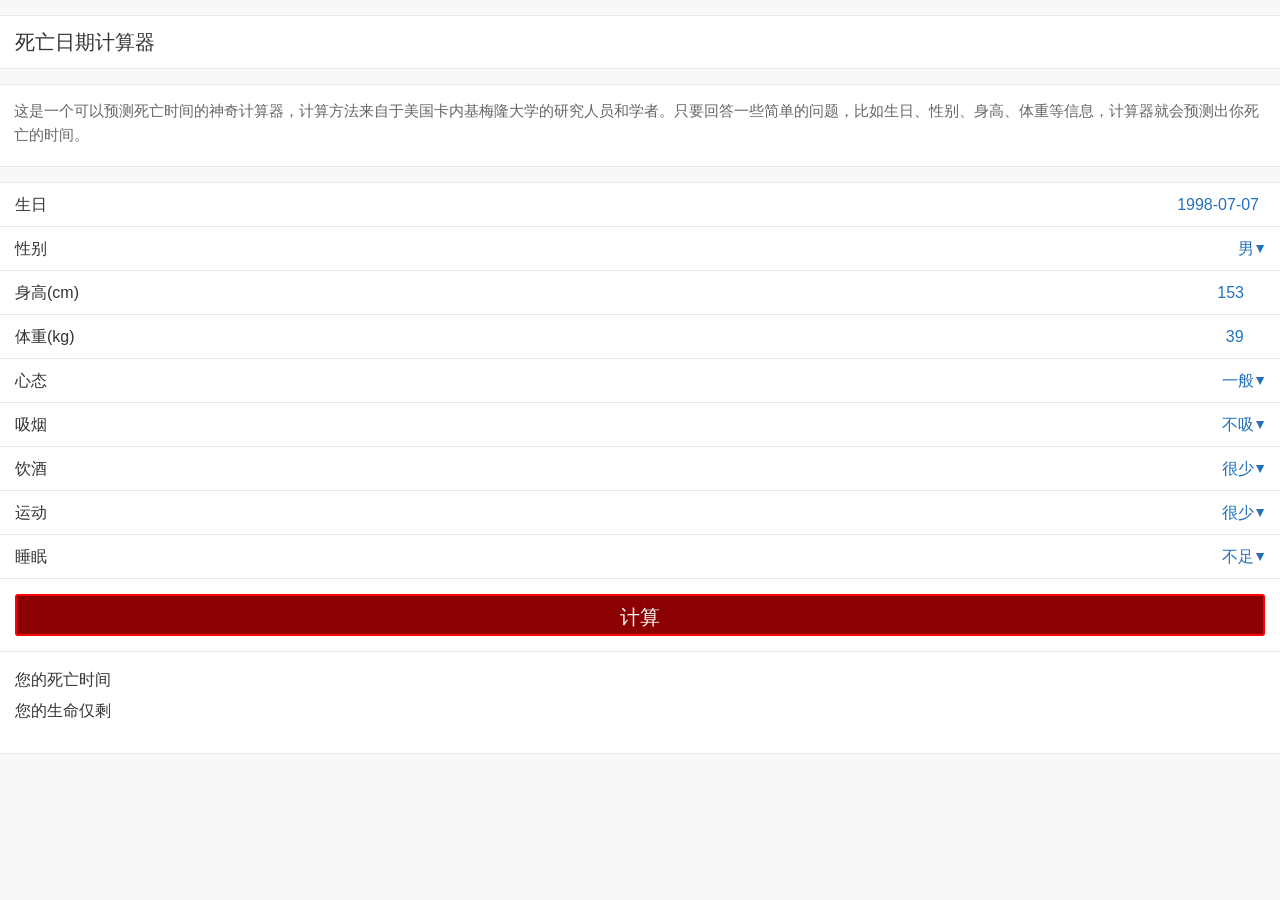
==== commit 9727927a: "Finish the headache night" ====
--- a/index.html
+++ b/index.html
@@ -9,6 +9,8 @@
     <script type="text/javascript" src="js/bootstrap-datetimepicker.js" charset="UTF-8"></script>
     <script type="text/javascript" src="js/bootstrap-datetimepicker.zh-CN.js" charset="UTF-8"></script>
     <script src="js/mrender.js"></script>
+    <script type="text/javascript" src="js/jquery.leanModal.min.js"></script>
+
 
     <link rel="stylesheet" href="css/bootstrap.min.css" media="screen">
     <link rel="stylesheet" href="css/bootstrap-datetimepicker.min.css" media="screen">
@@ -71,9 +73,9 @@
             <div id="jisuan"><input type="button" id="btnCalc" onclick="btnCalc_OnClick();" value="计算" class="b" c=""></div>
 
             <div id="jieguo" style="display: block;">
-                <div class="s1"><label class="e">您的死亡时间</label><span class="z" id="dieDate" style="width: 317px;">2116年9月11日 享年98岁</span></div>
-                <div class="s1"><label class="e">您的生命仅剩</label><span class="z" id="lifeLeft" style="width: 217px;">35767天</span></div>
-                <div class="s1"><label class="e"></label><span class="z" id="TimeLeft" style="width: 217px;">35767天</span></div>
+                <div class="s1"><label class="e">您的死亡时间</label><span class="z" id="dieDate" style="width: 317px;"></span></div>
+                <div class="s1"><label class="e">您的生命仅剩</label><span class="z" id="lifeLeft" style="width: 217px;"></span></div>
+                <div class="s1"><label class="e"></label><span class="z" id="TimeLeft" style="width: 217px;"></span></div>
                 <div class="clear"></div>
             </div>
         </form>
@@ -177,6 +179,7 @@
 
 
             $("#dieDate").html(dtDie.getFullYear() + "年" + (dtDie.getMonth() + 1) + "月" + (dtDie.getDate()) + "日 享年" + myLife + "岁");
+            $("#lifeLeft").html(days + "天");
 
 
             fomtime();
@@ -206,8 +209,8 @@
         }
 
     </script>
-
-
+    
+    
 
 </body>
 
--- a/css/mstyle.css
+++ b/css/mstyle.css
@@ -1,16 +1,12 @@
 html {
     -webkit-text-size-adjust: 100%;
-}
-
-.bold{
-    font-weight: bold;
 }
 
 body {
     line-height: 1.6;
     font-family: -apple-system-font, "Helvetica Neue", Arial, sans-serif;
-    background-color: #000;
-    color: #fff;
+    background-color: #F8F8F8;
+    color: #333333;
     -webkit-overflow-scrolling: touch;
     -webkit-text-size-adjust: 100% !important;
 }
@@ -63,16 +59,6 @@
     src: url('/mfont/iconfont.eot') format('/mfont/embedded-opentype'), url('/mfont/iconfont.woff') format('woff'), url('/mfont/iconfont.ttf') format('truetype'), url('/mfont/iconfont.svg') format('svg');
 }
 
-@font-face {
-    font-family: "FugazOne";
-    src: url('FugazOne.ttf');
-}
-
-@font-face {
-    font-family: "YaKuHei";
-    src: url('YaKuHei.ttf');
-}
-
 i,
 .iconfont {
     font-family: "iconfont" !important;
@@ -215,14 +201,14 @@
     background-color: #efeff4;
     margin-top: 61px;
     padding: 0 10px;
-    border-top: 1px solid #555;
-    border-bottom: 1px solid #555;
+    border-top: 1px solid #E8E8E8;
+    border-bottom: 1px solid #E8E8E8;
     position: relative;
 }
 
 #search #search_text {
     width: 100%;
-    border: 0px solid #555;
+    border: 0px solid #e0e0e0;
     border-radius: 5px;
     height: 30px;
     line-height: 30px;
@@ -244,8 +230,8 @@
     padding: 10px 5px 0px 15px;
     background-color: #ffffff;
     margin-top: 15px;
-    border-top: 1px solid #555;
-    border-bottom: 1px solid #555;
+    border-top: 1px solid #E8E8E8;
+    border-bottom: 1px solid #E8E8E8;
     margin-bottom: 10px;
 }
 
@@ -257,7 +243,7 @@
     background-color: #fafafa;
     margin-right: 10px;
     margin-bottom: 10px;
-    border: 1px solid #555;
+    border: 1px solid #E8E8E8;
     border-radius: 5px;
 }
 
@@ -274,8 +260,8 @@
     width: 100%;
     background-color: #ffffff;
     margin-top: 15px;
-    border-top: 1px solid #555;
-    border-bottom: 1px solid #555;
+    border-top: 1px solid #E8E8E8;
+    border-bottom: 1px solid #E8E8E8;
     margin-bottom: 10px;
 }
 
@@ -283,7 +269,7 @@
     padding: 10px 15px;
     font-weight: 400;
     font-size: 18px;
-    border-bottom: 1px solid #555;
+    border-bottom: 1px solid #E8E8E8;
 }
 
 .list a {
@@ -304,14 +290,14 @@
     width: 50px;
     height: 50px;
     line-height: 100px;
-/*    border-bottom: 1px solid #E8E8E8;*/
+    border-bottom: 1px solid #E8E8E8;
     position: relative;
 }
 
 .list .item .left .ico {
     width: 50px;
     height: 50px;
-    border: 1px solid #555;
+    border: 1px solid #E8E8E8;
     border-radius: 50%;
     position: absolute;
     top: 14px;
@@ -333,7 +319,7 @@
     top: 0px;
     left: 60px;
     right: 0px;
-    border-bottom: 1px solid #555;
+    border-bottom: 1px solid #E8E8E8;
     padding: 10px 15px;
 }
 
@@ -367,58 +353,49 @@
 
 #lead {
     width: 100%;
-    margin-top: 25px;
-    padding: 0px 30px;
-    color: #fff;
+    margin-top: 15px;
+    padding: 10px 15px;
+    background-color: #ffffff;
+    border-top: 1px solid #E8E8E8;
+    border-bottom: 1px solid #E8E8E8;
     position: relative;
-    font-family: "FugazOne","YaKuHei";
-    line-height: 40px;
 }
 
 #lead #title {
-    font-size: 30px;
-    
+    font-weight: 400;
+    font-size: 20px;
 }
 
 #happy {
     width: 100%;
     margin-top: 15px;
     background-color: #ffffff;
-    border-top: 1px solid #555;
-    border-bottom: 1px solid #555;
+    border-top: 1px solid #E8E8E8;
+    border-bottom: 1px solid #E8E8E8;
 }
 
 #main {
     width: 100%;
     min-height: 100px;
+    background-color: #ffffff;
+    margin-top: 15px;
+    border-top: 1px solid #E8E8E8;
+    border-bottom: 1px solid #E8E8E8;
     visibility: hidden;
 }
 
-.h0{
-    border-top:2px dashed #fff;
-    margin: 0 30px;
-    opacity: 0.2;
-}
-
-#main{
-    background: url('tou.png') no-repeat;
-    background-color: #000;
-    background-size: 400px;
-    background-position:top;
-}
-
-#tianxie .r1,
+#main #tianxie .r1,
 .r2,
 .r3,
 .r4 {
-    color: #fff;
     width: 100%;
     height: 44px;
     min-height: 44px;
     line-height: 44px;
     margin: 0;
-    
-    padding:0 30px;
+    border-bottom: 1px solid #E8E8E8;
+    padding-left: 15px;
+    padding-right: 15px
 }
 
 #main #tianxie .hover {
@@ -431,7 +408,7 @@
     padding-left: 15px;
     font-weight: bold;
     font-size: 17px;
-    border-bottom: 1px solid #555;
+    border-bottom: 1px solid #E8E8E8;
 }
 
 #main #tianxie .e {
@@ -440,7 +417,7 @@
     display: inline-block;
     height: 44px;
     line-height: 44px;
-    color: #fff;
+    color: #333333;
 }
 
 #main #tianxie .u {
@@ -456,20 +433,20 @@
     width: 100%;
     height: 44px;
     line-height: 44px;
-    border-bottom: 1px solid #555;
+    border-bottom: 1px solid #E8E8E8;
     padding-left: 20px;
     padding-right: 15px
 }
 
 #main #tianxie .k {
-    border: 0px solid #555;
+    border: 0px solid #ffffff;
     height: 100%;
     border-radius: 3px;
     vertical-align: top;
     padding: 0 5px;
     text-align: right;
     font-size: 16px;
-    color: red;
+    color: #2371BC;
     BACKGROUND-COLOR: transparent;
 }
 
@@ -479,12 +456,13 @@
     -moz-appearance: none;
     -webkit-appearance: none;
     padding-right: 10px;
-    background: url('red.png') no-repeat;
+    background: transparent url([data-uri]
+) no-repeat;
     background-position: right;
 }
 
 #main #tianxie textarea.k {
-    border: 0px solid #555;
+    border: 0px solid #ffffff;
     width: 100% !important;
     border-radius: 3px;
     outline: none;
@@ -494,7 +472,7 @@
     font-weight: normal;
     line-height: 1.3;
     padding: 5px 10px;
-    border: 1px solid #555;
+    border: 1px solid #E8E8E8;
     text-align: left;
     margin-bottom: 10px;
 }
@@ -508,10 +486,7 @@
 }
 
 #main #jisuan {
-    
-    color: #fff;
-    padding: 15px 30px;
-    padding-bottom: 0;
+    padding: 15px;
     text-align: right;
 }
 
@@ -522,7 +497,7 @@
     height: 42px;
     line-height: 42px;  
     display: block;
-    border: 2px solid darkred;
+    border: 2px solid red;
     border-radius: 3px;
     width: 100%;
 }
@@ -532,10 +507,8 @@
 }
 
 #main #jieguo {
-    
-    color: #fff;
-    padding: 15px 30px;
-    padding-bottom: 30px;
+    padding: 15px;
+    border-top: 1px solid #E8E8E8;
     display: none;
 }
 
@@ -549,12 +522,12 @@
 #main #jieguo .e {
     padding: 0 5px 0 0;
     font-size: 16px;
-    color: #fff;
+    color: #333333;
 }
 
 #main #jieguo .u {
     padding: 0 0 0 5px;
-    color: #fff;
+    color: #333333;
     font-size: 16px;
 }
 
@@ -570,12 +543,12 @@
     padding: 5px;
     font-size: 20px;
     font-family: Arial;
-    color: red
+    color: #2371BC
 }
 
 #main #jieguo .x {
     display: block;
-    border: 1px solid #555;
+    border: 1px solid #e0e0e0;
     padding: 5px 10px;
     font-size: 14px;
     word-wrap: break-word;
@@ -594,8 +567,8 @@
     margin-top: 15px;
     padding: 10px 15px;
     background-color: #ffffff;
-    border-top: 1px solid #555;
-    border-bottom: 1px solid #555;
+    border-top: 1px solid #E8E8E8;
+    border-bottom: 1px solid #E8E8E8;
 }
 
 #keywords #favorite {
@@ -615,23 +588,25 @@
 
 #memo {
     width: 100%;
-    padding: 14px 30px;
-    color: #fff;
+    padding: 14px;
+    background-color: #ffffff;
     font-size: 15px;
-    
+    margin-top: 15px;
+    border-top: 1px solid #E8E8E8;
+    border-bottom: 1px solid #E8E8E8;
     word-wrap: break-word;
 }
 
 #memo p {
     margin-bottom: 5px;
-    color: #fff;
+    color: #666666;
 }
 
 #memo img {
     margin: 10px auto;
     max-width: 90%;
     max-height: 90%;
-    border: 1px solid #555;
+    border: 1px solid #e0e0e0;
     border-radius: 3px;
 }
 
@@ -640,8 +615,8 @@
     padding: 15px 15px;
     background-color: #ffffff;
     margin-top: 15px;
-    border-top: 1px solid #555;
-    border-bottom: 1px solid #555;
+    border-top: 1px solid #E8E8E8;
+    border-bottom: 1px solid #E8E8E8;
 }
 
 #comment [node-type=ad-wap-feed] {
@@ -699,7 +674,7 @@
     line-height: 46px;
     background-color: #2371BC;
     padding-left: 15px;
-    color: #000;
+    color: #ffffff;
     font-size: 20px;
 }
 
@@ -723,15 +698,15 @@
 }
 
 #classify ul > li.hover {
-    background-color: #000;
+    background-color: #ECECEC;
 }
 
 #classify ul > li a {
     margin-left: 15px;
     padding-left: 35px;
-    border-bottom: 1px solid #000;
+    border-bottom: 1px solid #E8E8E8;
     font-size: 16px;
-    color: #000;
+    color: #777777;
     font-weight: 400;
     width: 100%;
     height: 44px;
@@ -833,3 +808,15 @@
     opacity: 0.8;
     z-index: 200;
 }
+
+
+#lean_overlay {
+    position: fixed;
+    z-index:100;
+    top: 0px;
+    left: 0px;
+    height:100%;
+    width:100%;
+    background: #000;
+    display: none;
+}
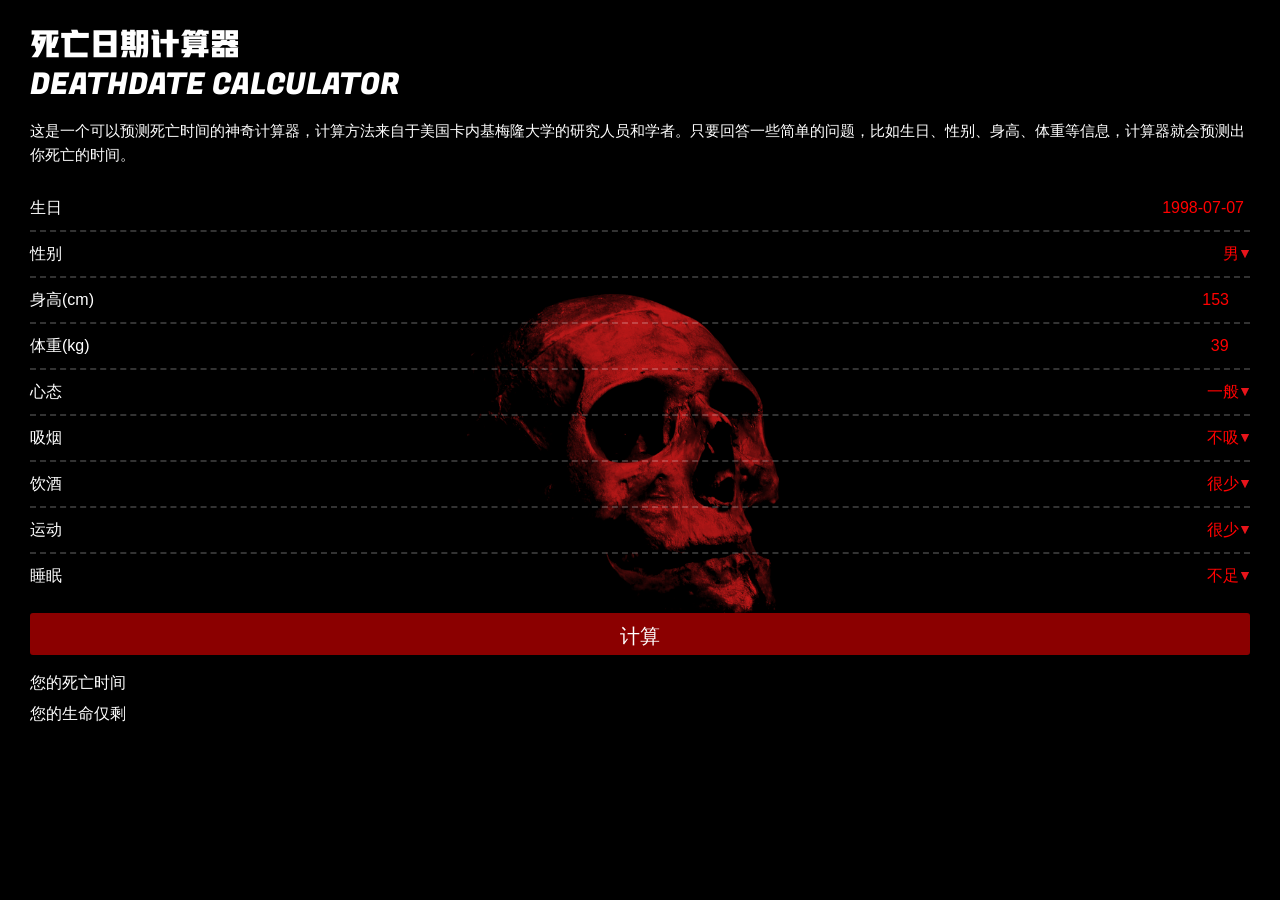
==== commit 51f10bcc: "Merge branch 'color'" ====
--- a/index.html
+++ b/index.html
@@ -21,7 +21,7 @@
 <body ontouchstart="" style="">
 
     <div id="lead" rel="148">
-        <div id="title">死亡日期计算器</div>
+        <div id="title">死亡日期计算器<br>DEATHDATE CALCULATOR</div>
     </div>
     <div id="memo">
         <p>
@@ -35,35 +35,56 @@
 
                 <div class="r2"><label class="e">生日</label><input id="birth" name="birth" type="text" class="k" m="" jd="" readonly="" style="width: 386px; "></div>
 
-
+                <hr class="h0" />
+                
                 <div class="r2"><label class="e">性别</label><select class="k" id="selSex" style="width: 386px;">
                         <option value="0">男</option>
                         <option value="1">女</option>
                     </select></div>
+                
+                <hr class="h0" />
+                
                 <div class="r2"><label class="e">身高(cm)</label><input type="number" id="txtHeight" class="k" m="" style="width: 355px;" placeholder="请填写"></div>
+                
+                <hr class="h0" />
+                
                 <div class="r2"><label class="e">体重(kg)</label><input type="number" id="txtWeight" class="k" m="" style="width: 359px;" placeholder="请填写"></div>
+                
+                <hr class="h0" />
+                
                 <div class="r2"><label class="e">心态</label><select class="k" id="selMind" style="width: 386px;">
                         <option value="0">一般</option>
                         <option value="1">乐观</option>
                         <option value="2">悲观</option>
                     </select></div>
+                
+                <hr class="h0" />
+                
                 <div class="r2"><label class="e">吸烟</label><select class="k" id="selSmoke" style="width: 386px;">
                         <option value="0">不吸</option>
                         <option value="1">吸烟</option>
                     </select></div>
                 <div class="clear"></div>
 
+                <hr class="h0" />
+                
                 <div class="r2"><label class="e">饮酒</label><select class="k" id="selDrink" style="width: 386px;">
                         <option value="0">很少</option>
                         <option value="1">一般</option>
                         <option value="2">较多</option>
                         <option value="3">酗酒</option>
                     </select></div>
+                
+                <hr class="h0" />
+                
                 <div class="r2"><label class="e">运动</label><select class="k" id="selSport" style="width: 386px;">
                         <option value="0">很少</option>
                         <option value="1">一般</option>
                         <option value="2">经常</option>
                     </select></div>
+                
+                <hr class="h0" />
+                
                 <div class="r2"><label class="e">睡眠</label><select class="k" id="selSleep" style="width: 386px;">
                         <option value="0">不足</option>
                         <option value="1">一般</option>
@@ -73,9 +94,9 @@
             <div id="jisuan"><input type="button" id="btnCalc" onclick="btnCalc_OnClick();" value="计算" class="b" c=""></div>
 
             <div id="jieguo" style="display: block;">
-                <div class="s1"><label class="e">您的死亡时间</label><span class="z" id="dieDate" style="width: 317px;"></span></div>
-                <div class="s1"><label class="e">您的生命仅剩</label><span class="z" id="lifeLeft" style="width: 217px;"></span></div>
-                <div class="s1"><label class="e"></label><span class="z" id="TimeLeft" style="width: 217px;"></span></div>
+                <div class="s1"><label class="e">您的死亡时间</label><span class="z bold" id="dieDate" style="width: 317px;"></span></div>
+                <div class="s1"><label class="e">您的生命仅剩</label><span class="z bold" id="lifeLeft" style="width: 217px;"></span></div>
+                <div class="s1"><label class="e"></label><span class="z bold" id="TimeLeft" style="width: 217px;"></span></div>
                 <div class="clear"></div>
             </div>
         </form>
--- a/css/mstyle.css
+++ b/css/mstyle.css
@@ -1,12 +1,19 @@
 html {
     -webkit-text-size-adjust: 100%;
+}
+
+.bold{
+    font-weight: bold;
 }
 
 body {
     line-height: 1.6;
     font-family: -apple-system-font, "Helvetica Neue", Arial, sans-serif;
-    background-color: #F8F8F8;
-    color: #333333;
+    background: url('tou.png') no-repeat;
+    background-color: #000;
+    background-size: 500px;
+    background-position: center;
+    color: #fff;
     -webkit-overflow-scrolling: touch;
     -webkit-text-size-adjust: 100% !important;
 }
@@ -59,6 +66,16 @@
     src: url('/mfont/iconfont.eot') format('/mfont/embedded-opentype'), url('/mfont/iconfont.woff') format('woff'), url('/mfont/iconfont.ttf') format('truetype'), url('/mfont/iconfont.svg') format('svg');
 }
 
+@font-face {
+    font-family: "FugazOne";
+    src: url('FugazOne.ttf');
+}
+
+@font-face {
+    font-family: "YaKuHei";
+    src: url('YaKuHei.ttf');
+}
+
 i,
 .iconfont {
     font-family: "iconfont" !important;
@@ -201,14 +218,14 @@
     background-color: #efeff4;
     margin-top: 61px;
     padding: 0 10px;
-    border-top: 1px solid #E8E8E8;
-    border-bottom: 1px solid #E8E8E8;
+    border-top: 1px solid #555;
+    border-bottom: 1px solid #555;
     position: relative;
 }
 
 #search #search_text {
     width: 100%;
-    border: 0px solid #e0e0e0;
+    border: 0px solid #555;
     border-radius: 5px;
     height: 30px;
     line-height: 30px;
@@ -230,8 +247,8 @@
     padding: 10px 5px 0px 15px;
     background-color: #ffffff;
     margin-top: 15px;
-    border-top: 1px solid #E8E8E8;
-    border-bottom: 1px solid #E8E8E8;
+    border-top: 1px solid #555;
+    border-bottom: 1px solid #555;
     margin-bottom: 10px;
 }
 
@@ -243,7 +260,7 @@
     background-color: #fafafa;
     margin-right: 10px;
     margin-bottom: 10px;
-    border: 1px solid #E8E8E8;
+    border: 1px solid #555;
     border-radius: 5px;
 }
 
@@ -260,8 +277,8 @@
     width: 100%;
     background-color: #ffffff;
     margin-top: 15px;
-    border-top: 1px solid #E8E8E8;
-    border-bottom: 1px solid #E8E8E8;
+    border-top: 1px solid #555;
+    border-bottom: 1px solid #555;
     margin-bottom: 10px;
 }
 
@@ -269,7 +286,7 @@
     padding: 10px 15px;
     font-weight: 400;
     font-size: 18px;
-    border-bottom: 1px solid #E8E8E8;
+    border-bottom: 1px solid #555;
 }
 
 .list a {
@@ -290,14 +307,14 @@
     width: 50px;
     height: 50px;
     line-height: 100px;
-    border-bottom: 1px solid #E8E8E8;
+/*    border-bottom: 1px solid #E8E8E8;*/
     position: relative;
 }
 
 .list .item .left .ico {
     width: 50px;
     height: 50px;
-    border: 1px solid #E8E8E8;
+    border: 1px solid #555;
     border-radius: 50%;
     position: absolute;
     top: 14px;
@@ -319,7 +336,7 @@
     top: 0px;
     left: 60px;
     right: 0px;
-    border-bottom: 1px solid #E8E8E8;
+    border-bottom: 1px solid #555;
     padding: 10px 15px;
 }
 
@@ -353,49 +370,51 @@
 
 #lead {
     width: 100%;
-    margin-top: 15px;
-    padding: 10px 15px;
-    background-color: #ffffff;
-    border-top: 1px solid #E8E8E8;
-    border-bottom: 1px solid #E8E8E8;
+    margin-top: 25px;
+    padding: 0px 30px;
+    color: #fff;
     position: relative;
+    font-family: "FugazOne","YaKuHei";
+    line-height: 40px;
 }
 
 #lead #title {
-    font-weight: 400;
-    font-size: 20px;
+    font-size: 30px;
+    
 }
 
 #happy {
     width: 100%;
     margin-top: 15px;
     background-color: #ffffff;
-    border-top: 1px solid #E8E8E8;
-    border-bottom: 1px solid #E8E8E8;
+    border-top: 1px solid #555;
+    border-bottom: 1px solid #555;
 }
 
 #main {
     width: 100%;
     min-height: 100px;
-    background-color: #ffffff;
-    margin-top: 15px;
-    border-top: 1px solid #E8E8E8;
-    border-bottom: 1px solid #E8E8E8;
     visibility: hidden;
+}
+
+.h0{
+    border-top:2px dashed #fff;
+    margin: 0 30px;
+    opacity: 0.2;
 }
 
 #main #tianxie .r1,
 .r2,
 .r3,
 .r4 {
+    color: #fff;
     width: 100%;
     height: 44px;
     min-height: 44px;
     line-height: 44px;
     margin: 0;
-    border-bottom: 1px solid #E8E8E8;
-    padding-left: 15px;
-    padding-right: 15px
+    
+    padding:0 30px;
 }
 
 #main #tianxie .hover {
@@ -408,7 +427,7 @@
     padding-left: 15px;
     font-weight: bold;
     font-size: 17px;
-    border-bottom: 1px solid #E8E8E8;
+    border-bottom: 1px solid #555;
 }
 
 #main #tianxie .e {
@@ -417,7 +436,7 @@
     display: inline-block;
     height: 44px;
     line-height: 44px;
-    color: #333333;
+    color: #fff;
 }
 
 #main #tianxie .u {
@@ -433,20 +452,20 @@
     width: 100%;
     height: 44px;
     line-height: 44px;
-    border-bottom: 1px solid #E8E8E8;
+    border-bottom: 1px solid #555;
     padding-left: 20px;
     padding-right: 15px
 }
 
 #main #tianxie .k {
-    border: 0px solid #ffffff;
+    border: 0px solid #555;
     height: 100%;
     border-radius: 3px;
     vertical-align: top;
     padding: 0 5px;
     text-align: right;
     font-size: 16px;
-    color: #2371BC;
+    color: red;
     BACKGROUND-COLOR: transparent;
 }
 
@@ -456,13 +475,12 @@
     -moz-appearance: none;
     -webkit-appearance: none;
     padding-right: 10px;
-    background: transparent url([data-uri]
-) no-repeat;
+    background: url('red.png') no-repeat;
     background-position: right;
 }
 
 #main #tianxie textarea.k {
-    border: 0px solid #ffffff;
+    border: 0px solid #555;
     width: 100% !important;
     border-radius: 3px;
     outline: none;
@@ -472,7 +490,7 @@
     font-weight: normal;
     line-height: 1.3;
     padding: 5px 10px;
-    border: 1px solid #E8E8E8;
+    border: 1px solid #555;
     text-align: left;
     margin-bottom: 10px;
 }
@@ -486,7 +504,10 @@
 }
 
 #main #jisuan {
-    padding: 15px;
+    
+    color: #fff;
+    padding: 15px 30px;
+    padding-bottom: 0;
     text-align: right;
 }
 
@@ -497,7 +518,7 @@
     height: 42px;
     line-height: 42px;  
     display: block;
-    border: 2px solid red;
+    border: 2px solid darkred;
     border-radius: 3px;
     width: 100%;
 }
@@ -507,8 +528,10 @@
 }
 
 #main #jieguo {
-    padding: 15px;
-    border-top: 1px solid #E8E8E8;
+    
+    color: #fff;
+    padding: 15px 30px;
+    padding-bottom: 30px;
     display: none;
 }
 
@@ -522,12 +545,12 @@
 #main #jieguo .e {
     padding: 0 5px 0 0;
     font-size: 16px;
-    color: #333333;
+    color: #fff;
 }
 
 #main #jieguo .u {
     padding: 0 0 0 5px;
-    color: #333333;
+    color: #fff;
     font-size: 16px;
 }
 
@@ -543,12 +566,12 @@
     padding: 5px;
     font-size: 20px;
     font-family: Arial;
-    color: #2371BC
+    color: red
 }
 
 #main #jieguo .x {
     display: block;
-    border: 1px solid #e0e0e0;
+    border: 1px solid #555;
     padding: 5px 10px;
     font-size: 14px;
     word-wrap: break-word;
@@ -567,8 +590,8 @@
     margin-top: 15px;
     padding: 10px 15px;
     background-color: #ffffff;
-    border-top: 1px solid #E8E8E8;
-    border-bottom: 1px solid #E8E8E8;
+    border-top: 1px solid #555;
+    border-bottom: 1px solid #555;
 }
 
 #keywords #favorite {
@@ -588,25 +611,23 @@
 
 #memo {
     width: 100%;
-    padding: 14px;
-    background-color: #ffffff;
+    padding: 14px 30px;
+    color: #fff;
     font-size: 15px;
-    margin-top: 15px;
-    border-top: 1px solid #E8E8E8;
-    border-bottom: 1px solid #E8E8E8;
+    
     word-wrap: break-word;
 }
 
 #memo p {
     margin-bottom: 5px;
-    color: #666666;
+    color: #fff;
 }
 
 #memo img {
     margin: 10px auto;
     max-width: 90%;
     max-height: 90%;
-    border: 1px solid #e0e0e0;
+    border: 1px solid #555;
     border-radius: 3px;
 }
 
@@ -615,8 +636,8 @@
     padding: 15px 15px;
     background-color: #ffffff;
     margin-top: 15px;
-    border-top: 1px solid #E8E8E8;
-    border-bottom: 1px solid #E8E8E8;
+    border-top: 1px solid #555;
+    border-bottom: 1px solid #555;
 }
 
 #comment [node-type=ad-wap-feed] {
@@ -674,7 +695,7 @@
     line-height: 46px;
     background-color: #2371BC;
     padding-left: 15px;
-    color: #ffffff;
+    color: #000;
     font-size: 20px;
 }
 
@@ -698,15 +719,15 @@
 }
 
 #classify ul > li.hover {
-    background-color: #ECECEC;
+    background-color: #000;
 }
 
 #classify ul > li a {
     margin-left: 15px;
     padding-left: 35px;
-    border-bottom: 1px solid #E8E8E8;
+    border-bottom: 1px solid #000;
     font-size: 16px;
-    color: #777777;
+    color: #000;
     font-weight: 400;
     width: 100%;
     height: 44px;
